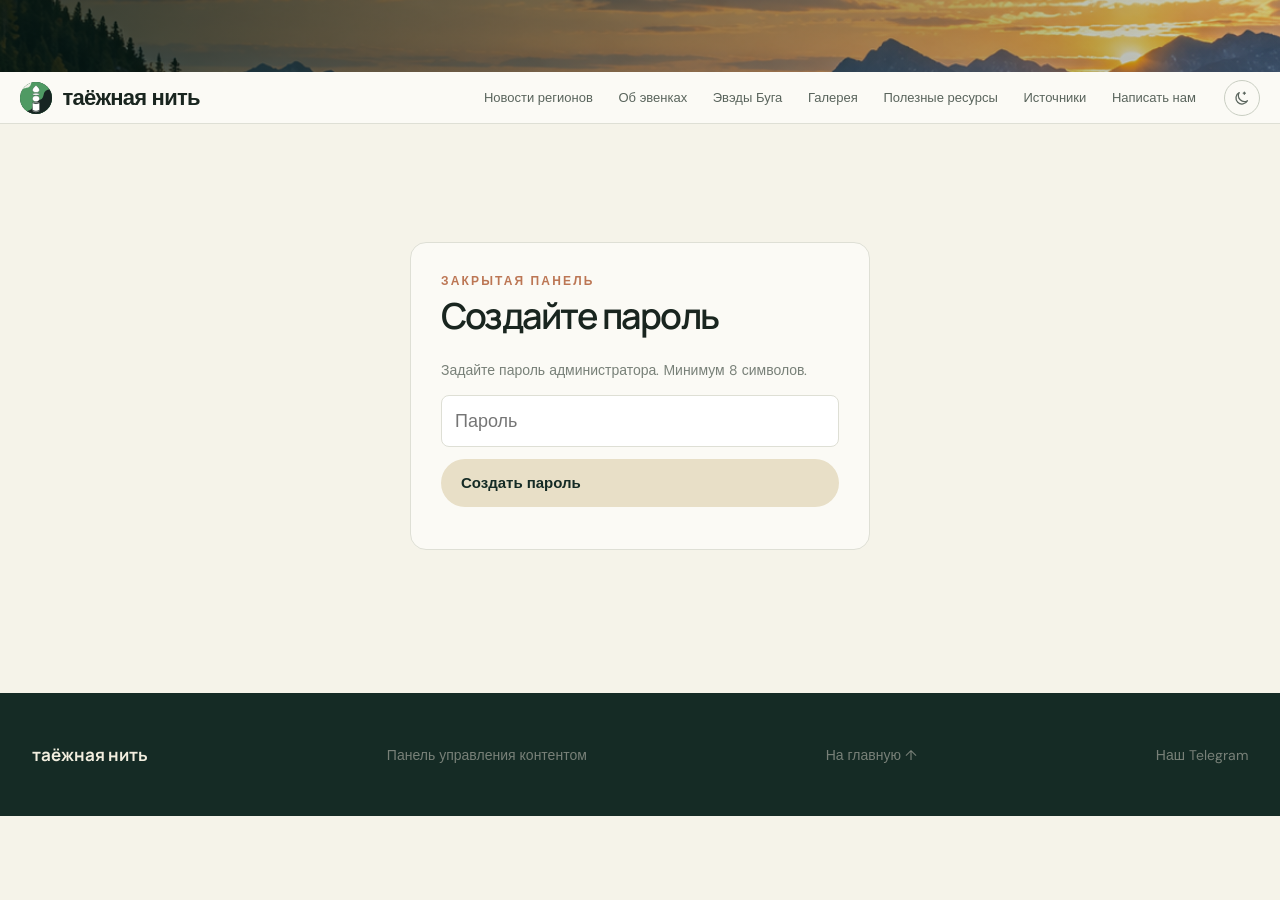
==== admin.html @ 4f638684 "Double polar-night divider thickness" ====
<!doctype html><html lang="ru"><head><meta charset="utf-8"><meta name="viewport" content="width=device-width,initial-scale=1"><meta name="theme-color" content="#152b25"><title>Панель редактора — Таёжная нить</title><style>
@import url('https://fonts.googleapis.com/css2?family=DM+Sans:wght@400;500;600;700&family=Manrope:wght@400;500;600;700;800&display=swap');
:root{--pine:#152b25;--pine2:#203c32;--moss:#73846a;--cream:#f5f3e9;--paper:#fbfaf5;--ink:#19251f;--muted:#788078;--line:#dedfd5;--clay:#bc7654;--gold:#d8b276}*{box-sizing:border-box}html{scroll-behavior:smooth}body{margin:0;background:var(--cream);color:var(--ink);font-family:'DM Sans',sans-serif}a{color:inherit;text-decoration:none}button,input,select{font:inherit}button{cursor:pointer}.wrap{max-width:1240px;margin:auto;padding:0 32px}.topline{background:var(--pine);color:#d9e0d4;font-size:11px;letter-spacing:.12em;text-transform:uppercase}.topline .wrap{height:36px;display:flex;align-items:center;justify-content:space-between}.status{display:flex;gap:9px;align-items:center}.dot{width:7px;height:7px;background:#b5cb8c;border-radius:50%;box-shadow:0 0 0 4px #b5cb8c24}.nav{height:78px;border-bottom:1px solid var(--line);background:var(--paper)}.nav .wrap{height:100%;display:flex;align-items:center;justify-content:space-between}.brand{display:flex;align-items:center;gap:12px;font-family:Manrope,sans-serif;font-weight:800;letter-spacing:-.04em;font-size:23px}.brand-mark{width:36px;height:36px;border-radius:50%;display:grid;place-items:center;background:var(--pine);color:#e2d9bf}.brand-mark svg{width:22px}.navlinks{display:flex;gap:30px;color:#59645c;font-size:13px}.navlinks a:hover{color:var(--clay)}.nav-cta{border:1px solid #bdc3b6;border-radius:30px;padding:10px 16px;font-size:12px}.hero{background:var(--pine);color:#f4f0df;overflow:hidden;position:relative;min-height:470px}.hero .wrap{display:grid;grid-template-columns:1.15fr .85fr;min-height:470px;align-items:center;position:relative;z-index:1}.eyebrow{color:#c5b28d;font-size:11px;letter-spacing:.2em;text-transform:uppercase;font-weight:700}.hero h1{font:500 clamp(48px,7vw,84px)/.98 Manrope,sans-serif;letter-spacing:-.065em;margin:23px 0 20px;max-width:660px}.hero h1 em{color:#c6b895;font-style:normal}.hero p{color:#c1c9bb;max-width:490px;line-height:1.7;font-size:15px}.hero-actions{display:flex;gap:12px;margin-top:30px}.btn{border:0;border-radius:30px;padding:14px 20px;font-weight:600;font-size:13px;display:inline-flex;align-items:center;gap:10px}.btn-light{background:#e8dfc7;color:var(--pine)}.btn-ghost{border:1px solid #617066;color:#e6ebdf;background:transparent}.hero-art{height:390px;position:relative}.sun{width:170px;height:170px;position:absolute;top:36px;right:88px;background:linear-gradient(145deg,#d9bf86,#927d58);border-radius:50%;opacity:.8}.ridge{position:absolute;bottom:0;left:-40px;width:130%;height:230px;background:#294338;clip-path:polygon(0 66%,13% 34%,28% 60%,47% 15%,62% 54%,78% 20%,100% 62%,100% 100%,0 100%)}.ridge.back{bottom:8px;background:#20382e;clip-path:polygon(0 48%,16% 66%,35% 17%,51% 52%,72% 8%,100% 65%,100% 100%,0 100%);opacity:.75}.forest{position:absolute;bottom:0;right:0;width:115%;height:180px;display:flex;align-items:end;justify-content:space-around;opacity:.9}.tree{width:0;height:0;border-left:17px solid transparent;border-right:17px solid transparent;border-bottom:80px solid #132720;position:relative;margin:0 7px}.tree:before{content:'';position:absolute;left:-13px;top:25px;border-left:13px solid transparent;border-right:13px solid transparent;border-bottom:60px solid #132720}.tree:after{content:'';position:absolute;left:-9px;top:51px;border-left:9px solid transparent;border-right:9px solid transparent;border-bottom:44px solid #132720}.tree:nth-child(2n){transform:scale(1.25);border-bottom-color:#182d25}.tree:nth-child(2n):before,.tree:nth-child(2n):after{border-bottom-color:#182d25}.hero-caption{position:absolute;bottom:28px;right:5px;color:#a9b4a7;font-size:10px;letter-spacing:.13em;text-transform:uppercase}.stats{background:#e9e7dc;border-bottom:1px solid var(--line)}.stats .wrap{display:flex;align-items:center;gap:0;min-height:85px}.stat{padding:0 28px;border-right:1px solid #d3d4c8}.stat:first-child{padding-left:0}.stat:last-child{border:0}.stat strong{font:700 20px Manrope,sans-serif;color:var(--pine);display:block}.stat span{font-size:10px;letter-spacing:.08em;text-transform:uppercase;color:#7c8378}.section{padding:76px 0}.section-head{display:flex;justify-content:space-between;align-items:end;margin-bottom:30px}.section-kicker{font-size:10px;letter-spacing:.18em;text-transform:uppercase;color:var(--clay);font-weight:700}.section h2{font:600 clamp(29px,4vw,44px)/1.1 Manrope,sans-serif;letter-spacing:-.05em;margin:9px 0 0}.section-intro{color:var(--muted);font-size:13px;max-width:365px;line-height:1.6}.news-area{background:var(--paper)}.filters{display:flex;gap:8px;flex-wrap:wrap;margin-bottom:17px}.chip{border:1px solid var(--line);background:transparent;border-radius:30px;padding:9px 14px;font-size:11px;color:#626b61}.chip.active,.chip:hover{background:var(--pine);border-color:var(--pine);color:#f5f3e9}.search-row{display:flex;gap:12px;margin-bottom:28px}.searchbox{position:relative;flex:1}.searchbox input{width:100%;border:1px solid var(--line);border-radius:10px;padding:14px 16px 14px 42px;background:#fffefa;outline:none;font-size:13px}.searchbox input:focus{border-color:#829178}.search-icon{position:absolute;left:15px;top:14px;color:#7e897c}.sort{border:1px solid var(--line);border-radius:10px;padding:0 14px;background:#fffefa;color:#5b645c;font-size:12px}.news-grid{display:grid;grid-template-columns:repeat(4,minmax(0,1fr));gap:16px}.news-card{background:#fffefa;border:1px solid #e5e4da;border-radius:14px;padding:22px;min-height:224px;display:flex;flex-direction:column;transition:transform .2s,box-shadow .2s}.news-card:hover{transform:translateY(-3px);box-shadow:0 10px 25px #1833290b}.card-meta{display:flex;align-items:center;justify-content:space-between;font-size:10px;color:#8a8e84;text-transform:uppercase;letter-spacing:.08em}.region-tag{color:#63765d;background:#edf0e7;padding:6px 9px;border-radius:20px}.news-card h3{font:600 18px/1.3 Manrope,sans-serif;letter-spacing:-.025em;margin:20px 0 10px}.news-card p{font-size:12px;color:#697168;line-height:1.55;margin:0 0 20px}.card-foot{margin-top:auto;display:flex;justify-content:space-between;align-items:center;font-size:11px;color:#858c82}.card-foot a{color:#49654e;font-weight:700}.demo-note{display:inline-flex;gap:8px;align-items:center;color:#7b806f;font-size:11px;margin-top:18px}.demo-note span{width:17px;height:17px;border:1px solid #aaa98e;border-radius:50%;display:grid;place-items:center;font-size:10px}.no-results{grid-column:1/-1;padding:48px 20px;text-align:center;color:#7d857a;border:1px dashed var(--line);border-radius:14px}.regions{padding:76px 0;background:#e9e7dc}.region-layout{display:grid;grid-template-columns:.8fr 1.2fr;gap:50px;align-items:center}.region-map{height:290px;background:#d7d9cc;border-radius:16px;position:relative;overflow:hidden;display:grid;place-items:center}.map-lines{position:absolute;inset:0;opacity:.5;background:linear-gradient(30deg,transparent 48%,#b4b9a8 49%,transparent 50%),linear-gradient(150deg,transparent 48%,#b4b9a8 49%,transparent 50%);background-size:75px 75px}.map-shape{width:75%;height:65%;background:#65795e;clip-path:polygon(7% 23%,24% 14%,32% 23%,43% 6%,55% 18%,69% 11%,78% 24%,96% 31%,82% 43%,88% 56%,72% 59%,67% 77%,55% 72%,47% 91%,35% 79%,21% 83%,19% 67%,7% 60%,14% 43%,2% 37%);position:relative;filter:drop-shadow(0 7px 8px #152b2522)}.pin{position:absolute;width:9px;height:9px;background:#e6c785;border:2px solid var(--pine);border-radius:50%;box-shadow:0 0 0 5px #e6c78533}.pin:nth-child(1){top:32%;left:29%}.pin:nth-child(2){top:46%;left:43%}.pin:nth-child(3){top:36%;left:57%}.pin:nth-child(4){top:55%;left:67%}.pin:nth-child(5){top:63%;left:53%}.map-label{position:absolute;bottom:16px;left:18px;font-size:9px;letter-spacing:.14em;color:#778070;text-transform:uppercase}.region-list{display:grid;grid-template-columns:1fr 1fr;gap:9px}.region-item{padding:13px 14px;border:1px solid #d6d7cb;border-radius:9px;font-size:12px;color:#425044;display:flex;align-items:center;gap:10px;background:#efeee6}.region-item b{font-size:9px;color:#9a7658;letter-spacing:.08em}.region-note{font-size:11px;line-height:1.6;color:#7d8379;margin-top:16px}.about{background:var(--paper)}.about-grid{display:grid;grid-template-columns:repeat(3,1fr);gap:16px}.about-card{padding:25px;background:#f3f2e9;border-radius:14px;min-height:245px}.about-icon{width:38px;height:38px;background:#e4e5d7;border-radius:50%;display:grid;place-items:center;font-size:17px}.about-card h3{font:600 19px Manrope,sans-serif;letter-spacing:-.03em;margin:19px 0 10px}.about-card p{font-size:12px;line-height:1.7;color:#70786e;margin:0}.about-card a{display:inline-block;margin-top:18px;color:#536b4f;font-size:11px;font-weight:700}.quote-band{background:#d9dfd1;padding:50px 0}.quote-band .wrap{display:grid;grid-template-columns:40px 1fr auto;gap:22px;align-items:center}.quote-mark{font:60px Georgia;color:#839176;line-height:.8}.quote-band blockquote{margin:0;font:500 21px/1.45 Manrope,sans-serif;letter-spacing:-.025em;max-width:760px}.quote-band cite{font-style:normal;font-size:10px;color:#707a6d;letter-spacing:.1em;text-transform:uppercase}.sources{padding:52px 0}.sources h2{font:600 20px Manrope}.source-links{display:flex;gap:10px;flex-wrap:wrap;margin-top:18px}.source-links a{font-size:11px;color:#586951;border-bottom:1px solid #aeb7a5;padding-bottom:3px}.footer{background:var(--pine);color:#e8e6d8;padding:28px 0}.footer .wrap{display:flex;justify-content:space-between;align-items:center;font-size:11px;color:#bac4b7}.footer strong{font:700 15px Manrope;color:#f2eedf}.menu{display:none}
@media(max-width:800px){.wrap{padding:0 20px}.navlinks{display:none}.nav-cta{display:none}.menu{display:block;border:0;background:none;font-size:22px;color:var(--pine)}.hero .wrap{grid-template-columns:1fr;min-height:570px;align-items:start;padding-top:64px}.hero-art{position:absolute;right:-70px;bottom:0;width:64%;height:280px;opacity:.8}.hero h1{font-size:61px}.hero p{max-width:420px}.hero-caption{display:none}.stats .wrap{overflow:auto}.stat{min-width:max-content;padding:0 18px}.section{padding:58px 0}.news-grid{grid-template-columns:repeat(2,1fr)}.region-layout{grid-template-columns:1fr;gap:26px}.region-map{height:230px}.quote-band .wrap{grid-template-columns:25px 1fr}.quote-band cite{grid-column:2}.about-grid{grid-template-columns:1fr 1fr}}
@media(max-width:520px){.topline .wrap{font-size:9px}.topline .wrap span:last-child{display:none}.hero .wrap{min-height:560px;padding-top:52px}.hero h1{font-size:54px}.hero p{font-size:13px;max-width:320px}.hero-art{width:90%;right:-95px;height:235px}.btn{padding:12px 15px;font-size:11px}.stats .wrap{min-height:75px}.stat strong{font-size:17px}.stat span{font-size:8px}.section-head{display:block}.section-intro{margin-top:12px}.search-row{flex-direction:column}.sort{height:42px}.news-grid{grid-template-columns:1fr}.news-card{min-height:195px}.region-list{grid-template-columns:1fr}.region-map{height:200px}.about-grid{grid-template-columns:1fr}.about-card{min-height:unset}.quote-band blockquote{font-size:17px}.footer .wrap{align-items:flex-start;gap:12px;flex-direction:column}}
.search-row{justify-content:flex-end}</style>
<style>.nav{position:sticky;top:0;z-index:20;box-shadow:0 4px 18px #152b2508}.hero:before{content:"";position:absolute;inset:0;background:linear-gradient(90deg,rgba(15,34,27,.92),rgba(18,39,31,.78) 52%,rgba(18,39,31,.48)),url("https://images.unsplash.com/photo-1705574429259-dc47c7504314?auto=format&fit=crop&w=2200&q=85") center 46%/cover no-repeat;opacity:.9;z-index:0}.source-form{display:grid;grid-template-columns:1fr 1.5fr auto;gap:10px;margin:20px 0 14px}.source-form input{border:1px solid var(--line);border-radius:9px;padding:13px 14px;background:#fffefa;font-size:12px;min-width:0}.source-list{display:grid;gap:8px}.source-row{display:flex;align-items:center;justify-content:space-between;padding:12px 14px;border:1px solid var(--line);border-radius:9px;background:#fffefa;font-size:12px}.source-row small{display:block;color:#8a9187;margin-top:4px}.remove-source{border:1px solid #dfcfc3;color:#98674c;background:transparent;border-radius:20px;padding:7px 10px;font-size:11px}@media(max-width:800px){.source-form{grid-template-columns:1fr 1fr}.source-form button{grid-column:1/-1;justify-content:center}}</style>
<style>@media(max-width:800px){.nav .wrap{gap:8px}.navlinks{display:flex;gap:10px;font-size:10px;white-space:nowrap}.nav-cta{display:inline-block;padding:8px;font-size:10px;white-space:nowrap}.menu{display:none}}@media(max-width:520px){.brand{font-size:15px;gap:7px}.brand-mark{width:30px;height:30px}.navlinks{font-size:9px;gap:6px}.nav-cta{font-size:9px;padding:7px}}.regions[id="regions"],.gallery[id="gallery"]{scroll-margin-top:125px}.auth-overlay{position:fixed;inset:0;z-index:60;background:#101b17b8;display:grid;place-items:center;padding:20px}.auth-overlay[hidden]{display:none}.auth-box{position:relative;background:#fbfaf5;border-radius:16px;padding:30px;max-width:400px;width:100%;display:grid;gap:14px}.auth-box h2{margin:0;font:600 28px Manrope,sans-serif}.auth-box p{font-size:13px;color:#697168}.auth-box input{padding:13px;border:1px solid var(--line);border-radius:8px}.auth-close{position:absolute;right:14px;top:10px;border:0;background:none;font-size:25px;color:#697168}#authError{font-size:12px;color:#9a543d}.quote-edit{display:grid;gap:8px;border:1px solid var(--line);padding:13px;border-radius:10px;background:#fffefa;margin-top:9px}.quote-edit textarea,.quote-edit input{padding:10px;border:1px solid var(--line);border-radius:7px;font:inherit;font-size:12px}.regions[id="regions"]{scroll-margin-top:90px}</style>
<style>.wrap{width:100%;max-width:none;padding-left:clamp(14px,1.6vw,28px);padding-right:clamp(14px,1.6vw,28px)}.filters{display:grid;grid-template-columns:repeat(6,minmax(0,1fr));gap:10px}.filters .chip{min-width:0;min-height:52px;border-radius:12px;padding:9px 12px;text-align:center;line-height:1.25;white-space:normal;overflow-wrap:anywhere;display:flex;justify-content:center;align-items:center;transition:background .18s,color .18s,border-color .18s}.filters .chip:hover,.filters .chip:focus-visible{background:#203c32;border-color:#203c32;color:#f5f3e9}.filters .chip.active{background:#152b25;border-color:#152b25;color:#f5f3e9}.filters .chip.active:hover{background:#203c32;border-color:#203c32}@media(max-width:1000px){.filters{grid-template-columns:repeat(3,minmax(0,1fr))}}@media(max-width:600px){.wrap{padding-left:14px;padding-right:14px}.filters{grid-template-columns:repeat(2,minmax(0,1fr));gap:8px}.filters .chip{min-height:48px;padding:8px 9px;font-size:11px}.navlinks{gap:5px}.navlinks a{font-size:9px}.navlinks a:first-child{font-size:0}.navlinks a:first-child:after{content:"Новости";font-size:9px}}@media(max-width:360px){.brand{font-size:13px}.brand-mark{width:27px;height:27px}.navlinks{gap:4px}}.topline{position:sticky;top:0;z-index:22}.nav{position:sticky;top:36px;z-index:21}.brand{font-size:23px}.gallery{background:#e9e7dc}.gallery-empty{margin-top:26px;min-height:190px;padding:30px;border-radius:14px;border:1px dashed #bfc5b8;background:#f3f2e9;display:flex;flex-direction:column;align-items:center;justify-content:center;text-align:center;color:#687365}.gallery-symbol{font-size:26px;color:#829177}.gallery-empty p{max-width:540px;line-height:1.65}.gallery-empty small{font-size:11px;color:#8a9086}</style>
<style>(max-width:600px){.brand{font-size:15px}.brand-mark{width:30px;height:30px}}@media(max-width:360px){.brand{font-size:13px}.brand-mark{width:27px;height:27px}}</style>
<style>.hero .wrap{grid-template-columns:minmax(0,1fr)}.hero h1{max-width:none;width:100%;font-size:min(clamp(72px,10.5vw,126px),calc((100vw - 32px)/10));letter-spacing:-.065em}.hero p{max-width:none;width:100%;white-space:nowrap}.filters .chip:hover,.filters .chip:focus-visible,.filters .chip.active:hover{color:#e1c98e}@media(max-width:800px){.hero h1{font-size:clamp(44px,8vw,64px)}.hero p{white-space:normal}}@media(max-width:600px){.hero h1{font-size:clamp(29px,8vw,42px);letter-spacing:-.055em}.hero p{font-size:13px;max-width:100%}}</style>
<style>button,.btn,.chip,.nav-cta,.region-item,.remove-source{transition:background-color .18s ease,color .18s ease,border-color .18s ease,transform .18s ease}button:hover,.btn:hover,.chip:hover,.nav-cta:hover,.region-item:hover,.remove-source:hover{background-color:#203c32;border-color:#203c32;color:#f5f3e9}button:focus-visible,.btn:focus-visible,.chip:focus-visible,.nav-cta:focus-visible,.region-item:focus-visible,.remove-source:focus-visible{outline:2px solid #d8b276;outline-offset:3px}.btn-light:hover{background-color:#c5d0b2;color:#152b25}.btn-ghost:hover{background-color:#29483b;border-color:#a1b29d;color:#fff}.chip.active:hover{background-color:#203c32;color:#e1c98e}.news-card .card-foot a,.about-card a,.source-links a{transition:color .18s ease}.news-card .card-foot a:hover,.about-card a:hover,.source-links a:hover{color:#bc7654}</style>
<style>.stats .wrap{display:grid;grid-template-columns:repeat(6,minmax(0,1fr));align-items:stretch;gap:0}.stats .stat{min-width:0}.stats .stat:nth-child(5){border-right:0}.stat-context{grid-column:1/-1;margin:12px 0 0;color:#788078;font-size:10px;line-height:1.5}.region-list{grid-template-columns:repeat(3,minmax(0,1fr))}@media(max-width:900px){.stats .wrap{grid-template-columns:repeat(2,minmax(0,1fr))}.stats .stat{padding:12px 14px;border-bottom:1px solid #d3d4c8}.stats .stat:last-of-type{border-right:0}.region-list{grid-template-columns:repeat(2,minmax(0,1fr))}}@media(max-width:520px){.stats .wrap{grid-template-columns:repeat(2,minmax(0,1fr));overflow:visible}.stat strong{font-size:15px}.stat span{font-size:8px}}</style>
<style>.stats .stat:nth-child(5){border-right:0}.stat-context a{color:#536b4f;text-decoration:underline;text-underline-offset:2px}</style>
<style>.stats .stat{display:flex;flex-direction:column;justify-content:center;min-height:85px}</style>
<style>.source-form{grid-template-columns:1fr 1.4fr 1.8fr auto}</style>
<style>.filters .chip{aspect-ratio:1/1;min-height:0;position:relative;isolation:isolate;overflow:hidden;display:flex;align-items:flex-end;justify-content:flex-start;padding:clamp(12px,1.2vw,20px);border-radius:16px;font-size:clamp(12px,1.05vw,17px);font-weight:600;text-align:left}.filters .chip::before{content:attr(data-symbol);position:absolute;z-index:-1;right:.02em;bottom:-.19em;font:400 clamp(78px,8vw,150px)/1 Georgia,serif;color:#73846a;opacity:.18;pointer-events:none;filter:grayscale(1);transition:opacity .2s,color .2s}.filters .chip>span{position:relative;z-index:1;max-width:100%;line-height:1.3}.filters .chip:hover::before,.filters .chip:focus-visible::before{opacity:.32;color:#d8b276}.filters .chip.active::before{color:#e8eddf;opacity:.2}.filters .chip.active:hover::before{opacity:.3}(max-width:1000px){.filters .chip{aspect-ratio:1/1}}(max-width:600px){.filters .chip{padding:11px;border-radius:13px;font-size:12px}}(max-width:360px){.filters .chip{padding:9px;font-size:10px}}</style>
<style>.news-area{background:#e8e9df}.news-card{background:#fbfaf5;border-color:#d4d9cb;box-shadow:0 5px 18px #152b250a}.news-card:hover{background:#f1f3e9;border-color:#b9c5af}.archive-link-row{display:flex;justify-content:center;margin-top:28px}.archive-link{display:inline-flex;align-items:center;gap:12px;padding:14px 22px;border-radius:30px;background:#152b25;color:#f5f3e9;font-weight:700;font-size:13px;transition:background .2s,color .2s}.archive-link:hover{background:#345543;color:#e8d8a8}(max-width:520px){.archive-link-row{margin-top:22px}}</style>
<style>.topline{background-color:#0b211b;background-image:linear-gradient(110deg,rgba(5,22,17,.97) 0%,rgba(8,27,21,.91) 38%,rgba(13,34,27,.78) 72%,rgba(15,38,30,.72) 100%),url("https://images.unsplash.com/photo-1705574429259-dc47c7504314?auto=format&fit=crop&w=2200&q=85");background-position:center 36%;background-size:cover}</style>
<style>.topline{position:sticky;top:0;z-index:40}.nav{position:sticky;top:36px;z-index:39}</style><style>.topline{position:sticky;top:0;z-index:40}.nav{position:sticky;top:36px;z-index:39}.navlinks{display:flex!important;gap:clamp(10px,2vw,30px);flex-wrap:wrap}.menu{display:none}.admin-main{padding:55px 0 80px}.admin-main h1{font:600 clamp(36px,6vw,58px)/1.05 Manrope,sans-serif;letter-spacing:-.05em;margin:8px 0 24px}.admin-card{background:#fbfaf5;border:1px solid #dedfd5;border-radius:14px;padding:24px;margin:20px 0}.admin-card h2{font:600 24px Manrope,sans-serif;margin:0 0 16px}.admin-grid{display:grid;grid-template-columns:repeat(2,minmax(0,1fr));gap:12px}.admin-card input,.admin-card textarea,.admin-card select{width:100%;padding:12px;border:1px solid #dedfd5;border-radius:8px;background:#fffefa;color:#19251f}.admin-card textarea{min-height:90px;resize:vertical}.admin-form{display:grid;gap:12px}.admin-form .btn{width:max-content}.admin-items{display:grid;gap:8px;margin-top:14px}.admin-item{display:flex;justify-content:space-between;gap:14px;align-items:center;padding:12px;border:1px solid #dedfd5;border-radius:8px;background:#fffefa;font-size:13px}.admin-item small{display:block;color:#788078;margin-top:3px}.admin-item button{border:1px solid #dfcfc3;color:#98674c;background:transparent;border-radius:7px;padding:7px 10px}.auth-panel{max-width:460px;margin:7vh auto;padding:30px;background:#fbfaf5;border:1px solid #dedfd5;border-radius:16px}.auth-panel h1{font-size:34px}.auth-panel form{display:grid;gap:12px}.auth-panel input{padding:13px;border:1px solid #dedfd5;border-radius:8px}.muted{font-size:12px;color:#788078;line-height:1.6}.notice{padding:12px;background:#e9e7dc;border-radius:9px;font-size:12px;color:#59645c}.gallery-admin-grid{display:grid;grid-template-columns:repeat(3,minmax(0,1fr));gap:10px;margin-top:12px}.gallery-admin-item{display:grid;gap:6px;padding:12px;border:1px solid #dedfd5;border-radius:8px;overflow-wrap:anywhere;font-size:12px}.gallery-admin-item button{justify-self:start}.footer .wrap{display:flex;justify-content:space-between;gap:20px;padding:22px 32px;color:#788078;font-size:12px}@media(max-width:700px){.nav{top:36px;height:auto}.nav .wrap{height:auto;min-height:68px;align-items:flex-start;flex-direction:column;padding-top:12px;padding-bottom:12px}.navlinks{width:100%;gap:8px 18px;font-size:12px}.admin-main{padding:34px 0}.admin-grid{grid-template-columns:1fr}.admin-card{padding:17px}.gallery-admin-grid{grid-template-columns:1fr 1fr}.footer .wrap{padding-inline:20px;flex-direction:column}}
</style><style>.editor-tools{display:flex;gap:8px;flex-wrap:wrap}.editor-tools button{border:1px solid #d4d9cb;background:#fffefa;color:#405546;border-radius:7px;padding:8px 11px;font-size:12px}.editor-tools button:hover{background:#203c32;color:#fff}.article-editor{min-height:300px;padding:18px;border:1px solid #dedfd5;border-radius:9px;background:#fffefa;line-height:1.7;overflow:auto}.article-editor:focus{outline:2px solid #b5cb8c}.article-editor img,.article-editor video{max-width:100%;height:auto;border-radius:8px}.article-editor audio{max-width:100%}.article-editor figure{padding:12px;background:#e9e7dc;border-radius:8px}.article-editor [data-media-id]{display:block;margin:14px 0}</style><style>.brand-mark{overflow:hidden}.brand-mark img{display:block;width:100%;height:100%;object-fit:cover}</style><style>.locality-edit-row{padding:16px;border:1px solid var(--line);border-radius:12px;background:#fffefa;margin:12px 0}.locality-edit-row .admin-grid{margin-bottom:8px}.locality-edit-row input,.locality-edit-row textarea,.admin-form input,.admin-form select,.admin-form textarea{min-width:0}.locality-remove{border:1px solid #d6c8bb;background:#faf2ec;color:#86543f;border-radius:8px;padding:8px 12px}.locality-fields{display:grid;grid-template-columns:repeat(2,minmax(0,1fr));gap:8px}.locality-fields input{width:100%;padding:10px;border:1px solid var(--line);border-radius:8px;background:white}@media(max-width:650px){.locality-fields{grid-template-columns:1fr}}</style><link rel="stylesheet" href="site-header.css?v=20261004-unified"><script>try{document.documentElement.dataset.season=localStorage.getItem("taiga-season-theme")||"day"}catch(e){document.documentElement.dataset.season="day"}</script><link rel="stylesheet" href="season-theme.css?v=20261023-divider-night-2x"></head><body><div class="topline"><div class="wrap"><div class="status"><i class="dot"></i><span>Хроника народа</span></div></div></div>
<header class="nav"><div class="wrap"><a class="brand" href="index.html"><span class="brand-mark"><img src="taezhnye-golosa-sevek-mo.svg?v=20261001-logo-1" alt=""></span>таёжная нить</a><nav class="navlinks"><a href="index.html#news">Новости регионов</a><a href="history.html">Об эвенках</a><a href="map.html">Эвэды Буга</a><a href="gallery.html">Галерея</a><a href="index.html#resources">Полезные ресурсы</a><a href="sources.html">Источники</a><a href="contact.html">Написать нам</a><button class="season-toggle" type="button" aria-label="Включить полярную ночь" title="Полярная ночь" aria-pressed="false"><svg viewBox="0 0 24 24" aria-hidden="true"><path d="M20.4 15.2A8.5 8.5 0 0 1 8.8 3.6 8.6 8.6 0 1 0 20.4 15.2Z"/><path d="M16 3v3m-1.5-1.5h3"/></svg></button></nav><button class="menu" aria-label="Меню">☰</button></div></header><main class="admin-main"><div class="wrap"><div id="loginPanel" class="auth-panel"><div class="section-kicker">Закрытая панель</div><h1 id="loginTitle">Вход редактора</h1><p class="muted" id="loginHelp">Введите пароль администратора.</p><form id="loginForm"><input id="password" type="password" required autocomplete="current-password" placeholder="Пароль"><button class="btn btn-light" id="loginSubmit" type="submit">Войти</button></form><p id="loginError" role="status" class="muted"></p></div><div id="editorPanel" hidden><div class="section-kicker">Управление содержимым</div><h1>Панель редактора</h1><div class="notice">Это локальная версия: пароль и материалы хранятся в браузере на этом устройстве. Перед публикацией потребуется серверная авторизация и общее хранилище файлов.</div><section class="admin-card"><h2>Добавить новость вручную</h2><form id="newsForm" class="admin-form"><div class="admin-grid"><input type="date" id="newsDate" required><select id="newsRegion" required><option>Якутия</option><option>Красноярский край</option><option>Республика Бурятия</option><option>Забайкальский край</option><option>Иркутская область</option><option>Амурская область</option><option>Хабаровский край</option><option>Сахалинская область</option><option>Приморский край</option><option>Томская область</option><option>Тюменская область</option><option>Еврейская автономная область</option><option>Зарубежные источники</option></select></div><input id="newsTitle" required placeholder="Заголовок новости"><textarea id="newsDesc" required placeholder="Краткое описание"></textarea><div class="admin-grid"><input id="newsSource" required placeholder="Источник публикации"><input id="newsLink" type="url" placeholder="Ссылка на оригинал (необязательно)"></div><button class="btn btn-light" type="submit">Опубликовать в ленте +</button></form><div id="newsItems" class="admin-items"></div></section><section class="admin-card"><h2>Материалы галереи</h2><p class="muted">Изображения, видео, аудио, PDF и текстовые документы. Поддерживаются распространённые форматы; файлы загружаются в хранилище браузера.</p><input id="mediaFiles" type="file" multiple accept="image/*,video/*,audio/*,.pdf,.txt,.md,.rtf,.doc,.docx,.odt,.csv,.odf,.odp,.xls,.xlsx,.ppt,.pptx"><div id="mediaItems" class="gallery-admin-grid"></div></section><section class="admin-card"><h2>Страницы «История», «Культура», «Язык»</h2><p class="muted">Выберите страницу, отредактируйте текст и вставьте в него изображение, видео, аудио или документ.</p><div class="admin-form"><select id="articleSelect"><option value="history">История</option><option value="culture">Культура</option><option value="language">Язык</option></select><div class="editor-tools"><button type="button" data-command="bold">Жирный</button><button type="button" data-command="italic">Курсив</button><button type="button" data-command="insertUnorderedList">Список</button><button type="button" data-command="formatBlock" data-value="h2">Подзаголовок</button><button type="button" id="insertMedia">Вставить медиафайл +</button><input id="articleMediaFile" type="file" accept="image/*,video/*,audio/*,.pdf,.txt,.md,.rtf,.doc,.docx,.odt,.csv,.odf,.odp,.xls,.xlsx,.ppt,.pptx" hidden></div><div id="articleEditor" class="article-editor" contenteditable="true" role="textbox" aria-multiline="true"></div><button id="saveArticle" class="btn btn-light" type="button">Сохранить страницу</button><p id="articleSaved" class="muted" aria-live="polite"></p></div></section><section class="admin-card"><h2>Источники новостей</h2><form id="sourceForm" class="admin-form"><div class="admin-grid"><select id="sourceRegion"><option value="Все регионы">Общероссийский источник</option><option>Республика Саха (Якутия)</option><option>Красноярский край</option><option>Республика Бурятия</option><option>Забайкальский край</option><option>Иркутская область</option><option>Амурская область</option><option>Хабаровский край</option><option>Сахалинская область</option><option>Приморский край</option><option>Томская область</option><option>Тюменская область</option><option>Еврейская автономная область</option><option>Зарубежные источники</option></select><input id="sourceName" required placeholder="Название источника"></div><div class="admin-grid"><input id="sourceUrl" type="url" required placeholder="https:// или адрес RSS"><button class="btn btn-light" type="submit">Добавить адрес +</button></div></form><div id="sourceItems" class="admin-items"></div></section><section class="admin-card"><h2>Населённые пункты на карте</h2><p class="muted">Добавляйте населённый пункт или территорию, координаты, сведения о населении, языках и источник. Демографические данные примеров пока требуют проверки.</p><form id="localityForm" class="admin-form"><div class="admin-grid"><select id="localityKind"><option value="settlement">Населённый пункт</option><option value="territory">Территория / район</option></select><select id="localityRegion"><option>Республика Саха (Якутия)</option><option>Красноярский край</option><option>Республика Бурятия</option><option>Забайкальский край</option><option>Иркутская область</option><option>Амурская область</option><option>Хабаровский край</option><option>Сахалинская область</option><option>Приморский край</option><option>Томская область</option><option>Тюменская область</option><option>Общие новости</option><option>Новости на эвенкийском</option></select></div><div class="admin-grid"><input id="localityName" required placeholder="Название населённого пункта"><input id="localityCoords" required placeholder="Координаты: широта, долгота"></div><div class="admin-grid"><input id="localityResidents" placeholder="Население (например, более 1 000)"><input id="localityEvenki" placeholder="Эвенков (например, около 800)"></div><input id="localityLanguages" placeholder="Языки через запятую"><div class="admin-grid"><input id="localitySource" type="url" placeholder="Ссылка на источник сведений"><input id="localityNote" placeholder="Примечание, дата данных"></div><button class="btn btn-light" type="submit">Добавить на карту +</button></form><div id="localityItems" class="admin-items"></div><button id="saveLocalities" class="btn btn-light" type="button">Сохранить изменения</button><p id="localitySaved" class="muted" aria-live="polite"></p></section><section class="admin-card"><h2>Цитаты на главной</h2><p class="muted">При каждом открытии сайта показывается новая цитата. Сохранённый здесь список действует в этом браузере; общий набор для посетителей задаётся в файле quote-data.js и публикуется вместе с сайтом.</p><div id="quoteItems" class="admin-items"></div><button id="addQuote" class="btn btn-light" type="button">Добавить цитату +</button><button id="saveQuotes" class="btn btn-light" type="button">Сохранить цитаты</button></section></div></div></main><footer class="footer"><div class="wrap"><strong>таёжная нить</strong><span>Панель управления контентом</span><a href="index.html">На главную ↑</a><a href="https://t.me/taiga_thread" target="_blank" rel="noopener noreferrer">Наш Telegram</a></div></footer><script src="article-content.js"></script><script src="quote-data.js?v=20261001-4"></script><script>
const PASS='taezhnaya-nit-admin-pass',NEWS='taezhnaya-nit-manual-news-v1',SOURCES='taezhnaya-nit-sources-v1',QUOTES='taezhnaya-nit-quotes-v3',LOCALITIES='taezhnaya-nit-map-localities-v1';const login=document.getElementById('loginPanel'),editor=document.getElementById('editorPanel'),pw=localStorage.getItem(PASS);if(!pw){document.getElementById('loginTitle').textContent='Создайте пароль';document.getElementById('loginHelp').textContent='Задайте пароль администратора. Минимум 8 символов.';document.getElementById('loginSubmit').textContent='Создать пароль'}document.getElementById('loginForm').onsubmit=e=>{e.preventDefault();const value=document.getElementById('password').value,saved=localStorage.getItem(PASS);if(!saved){if(value.length<8){document.getElementById('loginError').textContent='Пароль должен содержать не менее 8 символов.';return}localStorage.setItem(PASS,value)}else if(value!==saved){document.getElementById('loginError').textContent='Пароль не подошёл.';return}login.hidden=true;editor.hidden=false;initSources();drawNews();drawMedia();drawQuotes();initLocalities()};function read(key,fallback=[]){try{return JSON.parse(localStorage.getItem(key)||JSON.stringify(fallback))}catch(e){return fallback}}function esc(v){return String(v??'').replace(/[&<>\"']/g,c=>({'&':'&amp;','<':'&lt;','>':'&gt;','\"':'&quot;',"'":'&#39;'}[c]))}
function drawNews(){const root=document.getElementById('newsItems');root.textContent='';const rows=read(NEWS);if(!rows.length){root.textContent='Пока нет добавленных новостей.';return}rows.slice().reverse().forEach((item,index)=>{const row=document.createElement('div');row.className='admin-item';const info=document.createElement('div');info.innerHTML='<strong>'+esc(item.title)+'</strong><small>'+esc(item.region)+' · '+esc(item.date)+' · '+esc(item.source)+'</small>';const del=document.createElement('button');del.textContent='Удалить';del.onclick=()=>{const list=read(NEWS);list.splice(list.length-1-index,1);localStorage.setItem(NEWS,JSON.stringify(list));drawNews()};row.append(info,del);root.append(row)})}document.getElementById('newsForm').onsubmit=e=>{e.preventDefault();const item={id:Date.now(),date:document.getElementById('newsDate').value,region:document.getElementById('newsRegion').value,title:document.getElementById('newsTitle').value.trim(),desc:document.getElementById('newsDesc').value.trim(),source:document.getElementById('newsSource').value.trim(),link:document.getElementById('newsLink').value.trim(),archiveOnly:false};const list=read(NEWS);list.push(item);localStorage.setItem(NEWS,JSON.stringify(list));e.target.reset();drawNews()};
function initSources(){const key='taezhnaya-nit-source-catalog-v2';if(!localStorage.getItem(key)){const defaults=[{"name":"КМНСОЮЗ-NEWS","url":"https://news.kmnsoyuz.ru/","region":"Все регионы"},{"name":"Новостной сайт ПОРА","url":"https://goarctic.ru/","region":"Все регионы"},{"name":"РАИПОН","url":"https://raipon.info/","region":"Все регионы"},{"name":"Атлас языков и культур народов России","url":"https://atlaskmns.ru/","region":"Все регионы"},{"name":"ТАСС","url":"https://tass.ru/","region":"Все регионы"},{"name":"ТАСС","url":"https://tass.ru/arktika-segodnya","region":"Все регионы"},{"name":"РИА Новости","url":"https://ria.ru/","region":"Все регионы"},{"name":"Российская газета","url":"https://rg.ru/","region":"Все регионы"},{"name":"Интерфакс","url":"https://www.interfax.ru/","region":"Все регионы"},{"name":"РБК","url":"https://www.rbc.ru/","region":"Все регионы"},{"name":"Коммерсантъ","url":"https://www.kommersant.ru/","region":"Все регионы"},{"name":"Национальный акцент","url":"https://nazaccent.ru/","region":"Все регионы"},{"name":"ФедералПресс","url":"https://fedpress.ru/","region":"Все регионы"},{"name":"ЭтноИнфо","url":"https://ethnoinfo.ru/","region":"Все регионы"},{"name":"Газета «Эвенкийская жизнь»","url":"https://evenkya.gosuslugi.ru/dlya-zhiteley/uslugi-i-servisy/sredstva-massovoy-informatsii/munitsipalnaya-gazeta-evenkiyskaya-zhi","region":"Красноярский край"},{"name":"«Эвенкийская жизнь»","url":"https://t.me/evenkya_life","region":"Красноярский край"},{"name":"«Эвенкийская жизнь»","url":"https://t.me/s/evenkya_life","region":"Красноярский край"},{"name":"«Таймырский телеграф»","url":"https://www.ttelegraf.ru/","region":"Красноярский край"},{"name":"«Заполярная правда»","url":"https://gazetazp.ru/","region":"Красноярский край"},{"name":"«Красноярский рабочий»","url":"https://krasrab.ru/","region":"Красноярский край"},{"name":"ГТРК «Красноярск»","url":"https://krasnoyarsk.rfn.ru/","region":"Красноярский край"},{"name":"Официальный портал Эвенкийского муниципального района","url":"https://evenkya.gosuslugi.ru/","region":"Красноярский край"},{"name":"Официальный сайт Таймырского Долгано-Ненецкого района","url":"https://таймыр.рф/","region":"Красноярский край"},{"name":"Правительство Красноярского края","url":"https://krskstate.ru/","region":"Красноярский край"},{"name":"«Илкэн»","url":"https://ilken.ru/","region":"Республика Саха (Якутия)"},{"name":"Уполномоченный по правам КМНС в РС(Я)","url":"https://iu-upkm.sakha.gov.ru/","region":"Республика Саха (Якутия)"},{"name":"«УлусМедиа»","url":"https://ulus.media/","region":"Республика Саха (Якутия)"},{"name":"«УлусМедиа»","url":"https://t.me/ulusmedia","region":"Республика Саха (Якутия)"},{"name":"ЯСИА","url":"https://ysia.ru/","region":"Республика Саха (Якутия)"},{"name":"«Якутия Daily»","url":"https://yakutia-daily.ru/","region":"Республика Саха (Якутия)"},{"name":"НВК «Саха»","url":"https://nvk-online.ru/","region":"Республика Саха (Якутия)"},{"name":"ГТРК «Саха»","url":"https://gtrksakha.ru/","region":"Республика Саха (Якутия)"},{"name":"Министерство по развитию Арктики и делам народов Севера Республики Саха (Якутия)","url":"https://minarctic.sakha.gov.ru/","region":"Республика Саха (Якутия)"},{"name":"Правительство Республики Саха (Якутия)","url":"https://sakha.gov.ru/","region":"Республика Саха (Якутия)"},{"name":"«Сахапечать»","url":"https://sakhapechat.ru/","region":"Республика Саха (Якутия)"},{"name":"Амурский государственный университет","url":"https://amursu.ru/","region":"Амурская область"},{"name":"«Амурская правда»","url":"https://ampravda.ru/","region":"Амурская область"},{"name":"ГТРК «Амур»","url":"https://amur-gtrk.ru/","region":"Амурская область"},{"name":"«Порт Амур»","url":"https://portamur.ru/","region":"Амурская область"},{"name":"AmurMedia","url":"https://amurmedia.ru/","region":"Амурская область"},{"name":"«Тындинская правда»","url":"https://tyndapr.ru/","region":"Амурская область"},{"name":"Правительство Амурской области","url":"https://amurobl.ru/","region":"Амурская область"},{"name":"Администрация Тындинского района","url":"https://tynda.ru/","region":"Амурская область"},{"name":"Администрация Селемджинского района","url":"https://adm-sel.ru/","region":"Амурская область"},{"name":"Центр эвенкийской культуры «Арун»","url":"https://arun-rb.ru/","region":"Республика Бурятия"},{"name":"Радиопередача «Биракан»","url":"https://arun-rb.ru/birakan.html","region":"Республика Бурятия"},{"name":"ГТРК «Бурятия»","url":"https://gtrkburyatia.ru/","region":"Республика Бурятия"},{"name":"«Байкал Daily»","url":"https://www.baikal-daily.ru/","region":"Республика Бурятия"},{"name":"«Информ Полис»","url":"https://www.infpol.ru/","region":"Республика Бурятия"},{"name":"«Новая Бурятия»","url":"https://newbur.ru/","region":"Республика Бурятия"},{"name":"«Буряад Улас»","url":"https://burunen.ru/","region":"Республика Бурятия"},{"name":"Администрация Баунтовского эвенкийского района","url":"https://baunt.ru/","region":"Республика Бурятия"},{"name":"Правительство Республики Бурятия","url":"https://egov-buryatia.ru/","region":"Республика Бурятия"},{"name":"Министерство культуры Республики Бурятия","url":"https://minkult03.ru/","region":"Республика Бурятия"},{"name":"«Забайкальский рабочий»","url":"https://zabrab75.ru/","region":"Забайкальский край"},{"name":"Чита.Ру","url":"https://www.chita.ru/","region":"Забайкальский край"},{"name":"ZAB.RU","url":"https://zab.ru/","region":"Забайкальский край"},{"name":"ГТРК «Чита»","url":"https://chita.rfn.ru/","region":"Забайкальский край"},{"name":"«Вести-Чита»","url":"https://vesti-chita.ru/","region":"Забайкальский край"},{"name":"Правительство Забайкальского края","url":"https://75.ru/","region":"Забайкальский край"},{"name":"Администрация Каларского округа","url":"https://kalaradm.ru/","region":"Забайкальский край"},{"name":"Администрация Тунгиро-Олёкминского округа","url":"https://tungiro-olekma.ru/","region":"Забайкальский край"},{"name":"«Телеинформ»","url":"https://www.teleinform.ru/","region":"Иркутская область"},{"name":"«Областная»","url":"https://www.ogirk.ru/","region":"Иркутская область"},{"name":"ИрСити","url":"https://ircity.ru/","region":"Иркутская область"},{"name":"«Байкал24»","url":"https://baikal24.ru/","region":"Иркутская область"},{"name":"ГТРК «Иркутск»","url":"https://irkutsk.rfn.ru/","region":"Иркутская область"},{"name":"«Сибирские новости»","url":"https://snews.ru/","region":"Иркутская область"},{"name":"Правительство Иркутской области","url":"https://irkobl.ru/","region":"Иркутская область"},{"name":"Министерство культуры Иркутской области","url":"https://irkobl.ru/sites/culture/","region":"Иркутская область"},{"name":"Министерство природных ресурсов Иркутской области","url":"https://irkobl.ru/sites/ecology/","region":"Иркутская область"},{"name":"Казачинско-Ленский район","url":"https://k-lensk.ru/","region":"Иркутская область"},{"name":"Качугский район","url":"https://kachug.irkobl.ru/","region":"Иркутская область"},{"name":"Sakhalin.info","url":"https://sakhalin.info/","region":"Сахалинская область"},{"name":"АСТВ","url":"https://astv.ru/","region":"Сахалинская область"},{"name":"«Советский Сахалин»","url":"https://sovsakh.ru/","region":"Сахалинская область"},{"name":"ГТРК «Сахалин»","url":"https://sakh.rfn.ru/","region":"Сахалинская область"},{"name":"Sakh.online","url":"https://sakh.online/","region":"Сахалинская область"},{"name":"ТИА «Острова»","url":"https://tia-ostrova.ru/","region":"Сахалинская область"},{"name":"Правительство Сахалинской области","url":"https://sakhalin.gov.ru/","region":"Сахалинская область"},{"name":"Министерство культуры Сахалинской области","url":"https://culture.sakhalin.gov.ru/","region":"Сахалинская область"},{"name":"РИА Томск","url":"https://www.riatomsk.ru/","region":"Томская область"},{"name":"ГТРК «Томск»","url":"https://tomsk.rfn.ru/","region":"Томская область"},{"name":"«Томский обзор»","url":"https://obzor.city/","region":"Томская область"},{"name":"«Томская губерния»","url":"https://tvtomsk.ru/","region":"Томская область"},{"name":"«Красное знамя»","url":"https://tomsk-time.ru/","region":"Томская область"},{"name":"Томский государственный университет","url":"https://www.tsu.ru/","region":"Томская область"},{"name":"Томский областной краеведческий музей","url":"https://tomskmuseum.ru/","region":"Томская область"},{"name":"Администрация Томской области","url":"https://tomsk.gov.ru/","region":"Томская область"},{"name":"Департамент по культуре Томской области","url":"https://culture.tomsk.gov.ru/","region":"Томская область"},{"name":"Эвенки · ВКонтакте (поиск по содержанию публикаций)","url":"https://vk.com/evenkil","region":"Все регионы","byText":true},{"name":"Российская Арктика","url":"https://www.russian-arctic.info/","region":"Все регионы"},{"name":"Правительство Томской области · RSS новостей","url":"https://tomsk.gov.ru/news/front/rss?id=1","region":"Томская область"},{"name":"Тюменская область сегодня · RSS","url":"https://tumentoday.ru/rss/","region":"Тюменская область"}];const current=read(SOURCES);const canon=value=>{try{const u=new URL(value);let host=u.hostname.toLowerCase().replace(/^www\./,'');let path=u.pathname.replace(/\/$/,'').toLowerCase();if((host==='vk.com'||host==='vk.ru')&&path==='/evenkil')host='vk.com';return host+path+(u.search||'')}catch(e){return value}};const known=new Set(current.map(x=>canon(x.url)));defaults.forEach(x=>{const k=canon(x.url);if(!known.has(k)){current.push(x);known.add(k)}});localStorage.setItem(SOURCES,JSON.stringify(current));localStorage.setItem(key,'1')}const list=read(SOURCES);if(!list.some(x=>{try{return new URL(x.url).pathname.replace(/\/$/,'')==='/evenkil'}catch(e){return false}}))list.push({name:'Эвенки · ВКонтакте',url:'https://vk.ru/evenkil',region:'Все регионы',byText:true});localStorage.setItem(SOURCES,JSON.stringify(list));drawSources()}function drawSources(){const root=document.getElementById('sourceItems');root.textContent='';read(SOURCES).forEach((item,index)=>{const row=document.createElement('div');row.className='admin-item';const info=document.createElement('div');info.innerHTML='<strong>'+esc(item.name)+'</strong><small>'+esc(item.region||'Все регионы')+' · '+esc(item.url)+'</small>';const del=document.createElement('button');del.textContent='Удалить';del.onclick=()=>{const items=read(SOURCES);items.splice(index,1);localStorage.setItem(SOURCES,JSON.stringify(items));drawSources()};row.append(info,del);root.append(row)})}document.getElementById('sourceForm').onsubmit=e=>{e.preventDefault();const items=read(SOURCES),url=document.getElementById('sourceUrl').value.trim();if(items.some(x=>x.url===url)){document.getElementById('sourceUrl').setCustomValidity('Этот адрес уже добавлен');document.getElementById('sourceUrl').reportValidity();document.getElementById('sourceUrl').setCustomValidity('');return}items.push({name:document.getElementById('sourceName').value.trim(),url,region:document.getElementById('sourceRegion').value});localStorage.setItem(SOURCES,JSON.stringify(items));e.target.reset();drawSources()};
function normalizeQuoteSource(source){return String(source||'').replace(/\s*·\s*пересказ\b/gi,'').replace('Эвенкийские заповеди Иты (народные)','Эвенкийские заповеди Иты')}function drawQuotes(){const root=document.getElementById('quoteItems');root.textContent='';read(QUOTES,window.TAEZHNAYA_QUOTES||[]).forEach(q=>addQuote(q.text,normalizeQuoteSource(q.source),q.sourceUrl))}function addQuote(text='',source='',sourceUrl=''){const row=document.createElement('div');row.className='admin-item quote-admin-row';const quote=document.createElement('textarea');quote.placeholder='Текст цитаты';quote.value=text;const author=document.createElement('input');author.placeholder='Автор или источник';author.value=source;const url=document.createElement('input');url.type='url';url.placeholder='Ссылка на источник';url.value=sourceUrl;const remove=document.createElement('button');remove.type='button';remove.textContent='Убрать';remove.onclick=()=>row.remove();row.append(quote,author,url,remove);document.getElementById('quoteItems').append(row)}document.getElementById('addQuote').onclick=()=>addQuote();document.getElementById('saveQuotes').onclick=()=>{const rows=Array.from(document.querySelectorAll('#quoteItems .admin-item')).map(row=>{const inputs=row.querySelectorAll('input');return{text:row.querySelector('textarea').value.trim(),source:inputs[0].value.trim(),sourceUrl:inputs[1].value.trim()}}).filter(q=>q.text);localStorage.setItem(QUOTES,JSON.stringify(rows));localStorage.removeItem('taezhnaya-nit-last-quote-v3');alert('Цитаты сохранены')};
const seedLocalities=[{id:'iengra',kind:'settlement',name:'Иенгра',region:'Республика Саха (Якутия)',lat:56.22354,lon:124.84842,residents:'более 1 000',evenki:'около 800',languages:'русский, эвенкийский',source:'',note:'Предварительные данные из редакционной заметки; требуют подтверждения.'},{id:'zhilinda',kind:'settlement',name:'Жилинда',region:'Республика Саха (Якутия)',lat:70.139529,lon:113.988385,residents:'более 700',evenki:'около 600',languages:'якутский, русский',source:'',note:'Предварительные данные из редакционной заметки; требуют подтверждения.'}];
function initLocalities(){if(localStorage.getItem(LOCALITIES)===null)localStorage.setItem(LOCALITIES,JSON.stringify(seedLocalities));drawLocalities()}
function drawLocalities(){const root=document.getElementById('localityItems');root.textContent='';read(LOCALITIES,seedLocalities).forEach(item=>{const row=document.createElement('div');row.className='locality-edit-row';row.dataset.id=item.id;const title=document.createElement('strong');title.textContent=item.name+' · '+(item.kind==='territory'?'территория':'населённый пункт');row.append(title);const fields=document.createElement('div');fields.className='locality-fields';[['name','Название'],['region','Регион'],['lat','Широта'],['lon','Долгота'],['residents','Население'],['evenki','Эвенков'],['languages','Языки'],['source','Ссылка на источник'],['note','Примечание']].forEach(([key,placeholder])=>{const input=document.createElement('input');input.dataset.field=key;input.placeholder=placeholder;input.value=item[key]??'';fields.append(input)});const remove=document.createElement('button');remove.type='button';remove.className='locality-remove';remove.textContent='Убрать';remove.onclick=()=>{row.remove();saveLocalities(false)};row.append(fields,remove);root.append(row)});document.getElementById('localitySaved').textContent=''}
function saveLocalities(show=true){const rows=[...document.querySelectorAll('.locality-edit-row')].map(row=>{const old=read(LOCALITIES,seedLocalities).find(x=>x.id===row.dataset.id)||{};const item={...old};row.querySelectorAll('[data-field]').forEach(input=>item[input.dataset.field]=input.value.trim());item.lat=Number(item.lat);item.lon=Number(item.lon);return item}).filter(x=>x.name&&Number.isFinite(x.lat)&&Number.isFinite(x.lon));localStorage.setItem(LOCALITIES,JSON.stringify(rows));if(show)document.getElementById('localitySaved').textContent='Изменения сохранены.';drawLocalities()}
document.getElementById('saveLocalities').onclick=()=>saveLocalities();document.getElementById('localityForm').onsubmit=e=>{e.preventDefault();const [lat,lon]=document.getElementById('localityCoords').value.split(',').map(Number);if(!Number.isFinite(lat)||!Number.isFinite(lon)||lat < -90||lat > 90||lon < -180||lon > 180){alert('Введите координаты в формате широта, долгота.');return}const rows=read(LOCALITIES,seedLocalities);rows.push({id:'place-'+Date.now(),kind:document.getElementById('localityKind').value,region:document.getElementById('localityRegion').value,name:document.getElementById('localityName').value.trim(),lat,lon,residents:document.getElementById('localityResidents').value.trim(),evenki:document.getElementById('localityEvenki').value.trim(),languages:document.getElementById('localityLanguages').value.trim(),source:document.getElementById('localitySource').value.trim(),note:document.getElementById('localityNote').value.trim()});localStorage.setItem(LOCALITIES,JSON.stringify(rows));e.target.reset();drawLocalities();document.getElementById('localitySaved').textContent='Населённый пункт добавлен на карту.'};
const DB='taezhnaya-nit-gallery-v1',STORE='media';let db;if(window.indexedDB){const req=indexedDB.open(DB,1);req.onupgradeneeded=()=>req.result.createObjectStore(STORE,{keyPath:'id',autoIncrement:true});req.onsuccess=()=>{db=req.result;drawMedia()}}else document.getElementById('mediaItems').textContent='Файловое хранилище недоступно; откройте сайт через локальный сервер.';document.getElementById('mediaFiles').onchange=e=>{if(!db){alert('Не удалось открыть хранилище.');return}const tx=db.transaction(STORE,'readwrite');Array.from(e.target.files).forEach(file=>{const kind=file.type.startsWith('image/')?'image':file.type.startsWith('video/')?'video':file.type.startsWith('audio/')?'audio':'document';tx.objectStore(STORE).add({name:file.name,kind,file,created:Date.now()})});tx.oncomplete=drawMedia;e.target.value=''};function drawMedia(){if(!db)return;const root=document.getElementById('mediaItems');root.textContent='';db.transaction(STORE,'readonly').objectStore(STORE).getAll().onsuccess=e=>e.target.result.forEach(item=>{const row=document.createElement('div');row.className='gallery-admin-item';const name=document.createElement('strong');name.textContent=item.name;const meta=document.createElement('small');meta.textContent=item.kind;const del=document.createElement('button');del.textContent='Удалить';del.onclick=()=>{db.transaction(STORE,'readwrite').objectStore(STORE).delete(item.id).onsuccess=drawMedia};row.append(name,meta,del);root.append(row)})}

const articleDefaults=window.articleContents;const contentEditor=document.getElementById('articleEditor'),contentSelect=document.getElementById('articleSelect'),contentKey=id=>'taezhnaya-nit-article-'+id+'-20261003';function loadContent(){contentEditor.innerHTML=localStorage.getItem(contentKey(contentSelect.value))||articleDefaults[contentSelect.value]}contentSelect.onchange=loadContent;loadContent();document.querySelectorAll('[data-command]').forEach(button=>button.onclick=()=>{contentEditor.focus();document.execCommand(button.dataset.command,false,button.dataset.value||null)});document.getElementById('saveArticle').onclick=()=>{localStorage.setItem(contentKey(contentSelect.value),contentEditor.innerHTML);document.getElementById('articleSaved').textContent='Сохранено. Страница будет обновлена.'};document.getElementById('insertMedia').onclick=()=>document.getElementById('articleMediaFile').click();document.getElementById('articleMediaFile').onchange=e=>{if(!db){document.getElementById('articleSaved').textContent='Хранилище загружается. Попробуйте снова через мгновение.';return}const file=e.target.files[0];if(!file)return;const kind=file.type.startsWith('image/')?'image':file.type.startsWith('video/')?'video':file.type.startsWith('audio/')?'audio':'document';const tx=db.transaction(STORE,'readwrite'),request=tx.objectStore(STORE).add({name:file.name,kind,file,created:Date.now(),article:contentSelect.value});request.onsuccess=()=>{const figure=document.createElement('figure');figure.dataset.mediaId=request.result;figure.contentEditable='false';const caption=document.createElement('figcaption');caption.textContent=({image:'Изображение',video:'Видео',audio:'Аудио',document:'Документ'})[kind]+': '+file.name;figure.append(caption);contentEditor.append(figure,document.createElement('p'));document.getElementById('articleSaved').textContent='Файл добавлен в редактор. Сохраните страницу.'};e.target.value=''};
</script><style>.quote-admin-row{display:grid!important;grid-template-columns:minmax(0,2fr) minmax(0,1fr) minmax(0,1.5fr) auto!important;align-items:stretch!important}@media(max-width:700px){.quote-admin-row{grid-template-columns:1fr!important}}</style><script src="font-scale.js"></script><script src="season-theme.js?v=polar-night-other-pages-v1"></script></body></html>
---- site-header.css ----
/* One shared header for every page in the autonomous site. */
.topline{
  position:sticky!important;top:0!important;z-index:1200!important;
  height:72px!important;min-height:72px!important;
  background-color:#071711!important;
  background-image:linear-gradient(90deg,rgba(2,13,10,.72) 0%,rgba(5,18,14,.53) 52%,rgba(3,12,9,.3) 100%),url("media/taiga-river-hero-v1.png?v=20261003-bands")!important;
  background-position:center 15%!important;background-size:cover!important;background-repeat:no-repeat!important;
}
.topline .wrap{height:72px!important;min-height:72px!important;position:relative!important}
.topline .status{display:none!important}
.nav{
  position:sticky!important;top:72px!important;z-index:1199!important;
  height:52px!important;min-height:52px!important;background:var(--paper,#fbfaf5)!important;
  border-bottom:1px solid var(--line,#d9dbcf)!important;box-shadow:none!important;
}
.nav .wrap{
  width:100%!important;max-width:none!important;height:52px!important;min-height:52px!important;
  margin:0!important;padding:0 clamp(14px,1.6vw,28px)!important;
  display:flex!important;flex-direction:row!important;align-items:center!important;
  justify-content:space-between!important;gap:16px!important;
}
.nav .brand{
  display:flex!important;align-items:center!important;gap:10px!important;flex:none!important;
  color:var(--ink,#19251f)!important;font:800 22px/1 'Golos Text',sans-serif!important;
  letter-spacing:-.035em!important;white-space:nowrap!important;
}
.nav .brand-mark{
  display:grid!important;place-items:center!important;overflow:hidden!important;flex:0 0 32px!important;
  width:32px!important;height:32px!important;margin:0!important;border-radius:50%!important;
  background:var(--pine,#152b25)!important;
}
.nav .brand-mark img{display:block!important;width:100%!important;height:100%!important;object-fit:cover!important}
.nav .navlinks{
  display:flex!important;align-items:center!important;justify-content:flex-end!important;flex:0 1 auto!important;
  width:auto!important;margin:0!important;padding:0!important;gap:clamp(14px,2vw,30px)!important;
  color:#59645c!important;font:400 13px/1.2 'Golos Text',sans-serif!important;
  white-space:nowrap!important;flex-wrap:nowrap!important;order:initial!important;
}
.nav .navlinks a{font:inherit!important;color:inherit!important;text-decoration:none!important}
.nav .navlinks a:first-child{font:inherit!important}
.nav .navlinks a:first-child:after{content:none!important}
.nav .navlinks a:hover{color:var(--clay,#bc7654)!important}
.nav .menu{display:none!important}
@media(max-width:900px){
  .nav{height:auto!important;min-height:52px!important}
  .nav .wrap{height:auto!important;min-height:52px!important;padding-top:8px!important;padding-bottom:8px!important;flex-wrap:wrap!important;row-gap:8px!important}
  .nav .brand{font-size:17px!important}
  .nav .brand-mark{width:30px!important;height:30px!important;flex-basis:30px!important}
  .nav .navlinks{width:100%!important;justify-content:space-between!important;gap:8px 14px!important;white-space:normal!important;flex-wrap:wrap!important;font-size:11px!important}
}
@media(max-width:520px){
  .nav .wrap{gap:7px!important}
  .nav .brand{font-size:16px!important}
  .nav .navlinks{justify-content:flex-start!important;gap:7px 13px!important;font-size:10px!important}
}

.nav .nav-social{display:inline-flex!important;align-items:center!important;gap:10px!important;margin-left:-16px!important;flex:none!important}
.nav .nav-social a{box-sizing:border-box!important;width:34px!important;height:34px!important;flex:0 0 34px!important;display:inline-flex!important;align-items:center!important;justify-content:center!important;border:1px solid #c9cec2!important;border-radius:50%!important;color:#59645c!important;transition:color .18s ease,border-color .18s ease,transform .18s ease!important}
.nav .nav-social a:hover{color:#bc7654!important;border-color:#bc7654!important;transform:translateY(-1px)!important}
.nav .nav-social svg{width:16px!important;height:16px!important;fill:currentColor!important}
@media(max-width:900px){.nav .nav-social{margin-left:0!important;gap:6px!important}.nav .nav-social a{width:32px!important;height:32px!important;flex-basis:32px!important}.nav .nav-social svg{width:15px!important;height:15px!important}}
---- season-theme.css ----
/* Polar day and polar night theme for the autonomous edition. */
html[data-season="night"] {
  color-scheme: dark;
  --pine: #203c32;
  --pine2: #203c32;
  --moss: #9aab91;
  --cream: #263b34;
  --paper: #2c433b;
  --ink: #f0f1e8;
  --muted: #c0c9bd;
  --line: #50645a;
  --clay: #e5c58c;
  --gold: #e5c58c;
  --sage: #263b34;
  --soft-line: #50645a;
  --surface-hover: #3c5549;
  --shadow-card: 0 10px 24px rgba(0, 0, 0, .2);
  --tungus-snow: #f8f7ef;
  --tungus-taiga: #2f6b49;
  --tungus-earth: #111512;
}

html[data-season="night"] body {
  background: #263b34;
  color: #f0f1e8;
}

html[data-season="night"] .topline {
  background-color: #142a24 !important;
  background-image: linear-gradient(90deg, rgba(5, 15, 18, .58), rgba(14, 31, 34, .22)), url("media/taiga-river-winter-aurora-v2.jpg") !important;
  background-position: center 15% !important;
}

html[data-season="night"] .nav {
  background: #182e27 !important;
  color: #f0f1e8 !important;
  border-color: #50645a !important;
  box-shadow: 0 5px 22px rgba(0, 0, 0, .22) !important;
}

html[data-season="night"] .nav .brand,
html[data-season="night"] .nav .navlinks,
html[data-season="night"] .nav .navlinks a,
html[data-season="night"] .nav .nav-social a { color: #e7eee5 !important; }
html[data-season="night"] .nav .brand-mark { background: #203c32 !important; }
html[data-season="night"] .nav .navlinks a:hover,
html[data-season="night"] .nav .nav-social a:hover { color: #e5c58c !important; }
html[data-season="night"] .nav .nav-social a { border-color: #65796d !important; }

html[data-season="night"] .hero {
  background: #203c32;
}
html[data-season="night"] .hero:before {
  background-image: linear-gradient(90deg, rgba(8, 22, 25, .58), rgba(10, 28, 31, .2) 62%, rgba(10, 24, 28, .08)), url("media/taiga-river-winter-aurora-v2.jpg") !important;
  background-position: center 48% !important;
  background-size: cover !important;
}
html[data-season="night"] .hero .sun { display: none !important; }

html[data-season="night"] .stats,
html[data-season="night"] .regions,
html[data-season="night"] .section.news-area#news,
html[data-season="night"] .page-main,
html[data-season="night"] main,
html[data-season="night"] .about,
html[data-season="night"] .sources,
html[data-season="night"] .source-topic,
html[data-season="night"] .contact-page {
  background-color: #263b34 !important;
  color: #f0f1e8 !important;
}

/* Remove the pale day gradients used beneath the page sections. */
html[data-season="night"] .news-area,
html[data-season="night"] .about,
html[data-season="night"] .regions,
html[data-season="night"] .sources,
html[data-season="night"] .resources,
html[data-season="night"] .page-main,
html[data-season="night"] main {
  background-image: linear-gradient(rgba(38, 59, 52, .965), rgba(38, 59, 52, .965)), url("taiga-contours.svg") !important;
  background-size: auto, 560px !important;
  color: #f0f1e8 !important;
}

html[data-season="night"] .quote-band,
html[data-season="night"] .section.resources,
html[data-season="night"] .section.about,
html[data-season="night"] .knowledge-nav {
  background-color: #2c433b !important;
  color: #f0f1e8 !important;
}
html[data-season="night"] .quote-band.page-intro-quote {
  background-color: #2c433b !important;
  background-image: linear-gradient(115deg, rgba(24, 47, 41, .82), rgba(40, 60, 54, .8)), url("media/taiga-river-winter-aurora-v2.jpg") !important;
  background-position: center 18% !important;
}
html[data-season="night"] .quote-band blockquote,
html[data-season="night"] .quote-band .rotating-quote { color: #f0f1e8 !important; }
html[data-season="night"] .quote-band cite,
html[data-season="night"] .section-intro,
html[data-season="night"] .region-note,
html[data-season="night"] .page-kicker,
html[data-season="night"] .contact-heading p,
html[data-season="night"] .contact-kicker,
html[data-season="night"] .source-topic-head p,
html[data-season="night"] .legal-citations,
html[data-season="night"] .article-content,
html[data-season="night"] .article-content p,
html[data-season="night"] .article-content li { color: #c0c9bd !important; }

html[data-season="night"] h1,
html[data-season="night"] h2,
html[data-season="night"] h3,
html[data-season="night"] h4,
html[data-season="night"] h5,
html[data-season="night"] h6,
html[data-season="night"] .section-kicker,
html[data-season="night"] .page-kicker,
html[data-season="night"] .kicker,
html[data-season="night"] .source-topic-head > span,
html[data-season="night"] .page-heading,
html[data-season="night"] .contact-heading,
html[data-season="night"] .knowledge-nav a,
html[data-season="night"] .article-content h2,
html[data-season="night"] .article-content h3,
html[data-season="night"] .article-content h4 {
  color: #f0f1e8 !important;
}
html[data-season="night"] p,
html[data-season="night"] figcaption,
html[data-season="night"] .media-caption,
html[data-season="night"] .image-caption,
html[data-season="night"] .source-kind,
html[data-season="night"] .source-loading,
html[data-season="night"] .source-empty,
html[data-season="night"] .page-status,
html[data-season="night"] .empty,
html[data-season="night"] .empty-media,
html[data-season="night"] .gallery-empty,
html[data-season="night"] .map-note,
html[data-season="night"] .map-sources-link,
html[data-season="night"] .muted,
html[data-season="night"] .form-help,
html[data-season="night"] .demo-note {
  color: #c0c9bd !important;
}

html[data-season="night"] .resource-card,
html[data-season="night"] .news-card,
html[data-season="night"] .about-card,
html[data-season="night"] .region-item,
html[data-season="night"] .contact-card,
html[data-season="night"] .contact-aside,
html[data-season="night"] .source-grid a,
html[data-season="night"] .source-caveat,
html[data-season="night"] .map-panel,
html[data-season="night"] .locality-panel,
html[data-season="night"] .media-notice,
html[data-season="night"] .media-tab,
html[data-season="night"] .history-table-wrap,
html[data-season="night"] .knowledge-collapse,
html[data-season="night"] .article-content table,
html[data-season="night"] .admin-card,
html[data-season="night"] .auth-panel {
  background-color: #30483f !important;
  color: #f0f1e8 !important;
  border-color: #52695d !important;
}
html[data-season="night"] .empty-media,
html[data-season="night"] .gallery-empty,
html[data-season="night"] .notice,
html[data-season="night"] .source-caveat,
html[data-season="night"] .source-nav a,
html[data-season="night"] .contact-choice,
html[data-season="night"] .type-option,
html[data-season="night"] .consent,
html[data-season="night"] .locality-edit-row,
html[data-season="night"] .admin-item,
html[data-season="night"] .source-row,
html[data-season="night"] .quote-edit,
html[data-season="night"] .article-editor figure,
html[data-season="night"] .tools select,
html[data-season="night"] .sort,
html[data-season="night"] .pager button,
html[data-season="night"] .empty {
  background: #30483f !important;
  color: #f0f1e8 !important;
  border-color: #52695d !important;
}
html[data-season="night"] .resource-card:hover,
html[data-season="night"] .resource-card:focus-visible,
html[data-season="night"] .news-card:hover,
html[data-season="night"] .news-card:focus-visible,
html[data-season="night"] .source-grid a:hover,
html[data-season="night"] .filters .chip:hover:not(.active),
html[data-season="night"] .filters .chip:focus-visible:not(.active),
html[data-season="night"] .btn,
html[data-season="night"] .btn-light,
html[data-season="night"] .submit-button,
html[data-season="night"] .pager button,
html[data-season="night"] .chip.active,
html[data-season="night"] .region-item:hover {
  background: #203c32 !important;
  border-color: #203c32 !important;
  color: #f5f3e9 !important;
}
html[data-season="night"] .btn-ghost { background: rgba(32, 60, 50, .75) !important; color: #f5f3e9 !important; }
html[data-season="night"] .resource-card h3,
html[data-season="night"] .news-card h2,
html[data-season="night"] .news-card h3,
html[data-season="night"] .about-card h3,
html[data-season="night"] .source-topic-head h2,
html[data-season="night"] .knowledge-section>h2,
html[data-season="night"] .contact-heading h1,
html[data-season="night"] .page-heading h1,
html[data-season="night"] .head h1 { color: #f0f1e8 !important; }
html[data-season="night"] .resource-card p,
html[data-season="night"] .news-card p,
html[data-season="night"] .about-card p,
html[data-season="night"] .card-foot,
html[data-season="night"] .story-date,
html[data-season="night"] .source-grid a,
html[data-season="night"] .contact-card label,
html[data-season="night"] .contact-card .form-help { color: #c0c9bd !important; }
html[data-season="night"] .region-tag { background: #3c5549 !important; color: #dce8d6 !important; }
html[data-season="night"] .context-tag { background: #5b4c35 !important; color: #f1d59e !important; }
html[data-season="night"] input,
html[data-season="night"] textarea,
html[data-season="night"] select,
html[data-season="night"] .article-editor {
  color: #f0f1e8 !important;
  background: #263b34 !important;
  border-color: #65796d !important;
}
html[data-season="night"] input::placeholder,
html[data-season="night"] textarea::placeholder { color: #aab8ad !important; }
html[data-season="night"] .region-map { background: #30483f !important; }
html[data-season="night"] .map-shape { background: #82977d !important; }
html[data-season="night"] .footer,
html[data-season="night"] .page-footer {
  background-color: #142a24 !important;
  color: #e7eee5 !important;
}
html[data-season="night"] .footer,
html[data-season="night"] .page-footer {
  background-image: linear-gradient(110deg, rgba(10, 25, 22, .94), rgba(20, 42, 36, .88)), url("media/taiga-river-winter-aurora-v2.jpg") !important;
  background-position: center 80% !important;
  background-size: cover !important;
}
html[data-season="night"] .section-kicker,
html[data-season="night"] .contact-kicker { color: #e5c58c !important; }
html[data-season="night"] .section-kicker:before,
html[data-season="night"] .page-kicker:before,
html[data-season="night"] .kicker:before { background: #e5c58c !important; }
html[data-season="night"] .region-emblem,
html[data-season="night"] .about-icon,
html[data-season="night"] .about-icon-gallery,
html[data-season="night"] .about-icon-history {
  background-color: #3c5549 !important;
  border-color: #65796d !important;
  box-shadow: inset 0 0 0 1.5px #30483f !important;
}
html[data-season="night"] .filters .chip,
html[data-season="night"] .source-nav a,
html[data-season="night"] .knowledge-nav a,
html[data-season="night"] .media-tab,
html[data-season="night"] .nav-cta {
  color: #e7eee5 !important;
  border-color: #65796d !important;
}
html[data-season="night"] .filters .chip:hover:not(.active),
html[data-season="night"] .filters .chip:focus-visible:not(.active),
html[data-season="night"] .filters .chip.active,
html[data-season="night"] .media-tab.active,
html[data-season="night"] .nav-cta:hover,
html[data-season="night"] .pager button:hover:not(:disabled),
html[data-season="night"] .pager button.current {
  background: #203c32 !important;
  border-color: #203c32 !important;
  color: #f5f3e9 !important;
}
html[data-season="night"] .news-card .context-tag { background: #5b4c35 !important; color: #f1d59e !important; }
html[data-season="night"] .news-card .region-tag { background: #3c5549 !important; color: #dce8d6 !important; }
html[data-season="night"] .news-card:hover .context-tag,
html[data-season="night"] .news-card:hover .region-tag { color: #f1d59e !important; }
html[data-season="night"] .history-table-wrap th,
html[data-season="night"] .article-content th { background: #203c32 !important; color: #f5f3e9 !important; }
html[data-season="night"] .history-table-wrap td,
html[data-season="night"] .article-content td { background: #30483f !important; color: #e4ebe2 !important; border-color: #52695d !important; }
html[data-season="night"] .knowledge-collapse summary,
html[data-season="night"] .source-subhead,
html[data-season="night"] .contact-card .legend,
html[data-season="night"] .contact-card .field-label { color: #f0f1e8 !important; }
html[data-season="night"] .article-content a,
html[data-season="night"] .source-grid a,
html[data-season="night"] .map-sources-link { color: #e5c58c !important; }
html[data-season="night"] button,
html[data-season="night"] .btn,
html[data-season="night"] .chip.active,
html[data-season="night"] .pager button.current,
html[data-season="night"] .submit-button,
html[data-season="night"] .archive-link {
  background-color: #203c32 !important;
  border-color: #203c32 !important;
  color: #f5f3e9 !important;
}
html[data-season="night"] .season-toggle {
  background: transparent !important;
  border-color: #65796d !important;
  color: #e5c58c !important;
}
html[data-season="night"] .season-toggle:hover,
html[data-season="night"] .season-toggle:focus-visible {
  background: #e5c58c !important;
  border-color: #e5c58c !important;
  color: #152b25 !important;
}
html[data-season="night"] img,
html[data-season="night"] video,
html[data-season="night"] canvas { filter: none !important; }

.season-toggle {
  width: 36px;
  height: 36px;
  flex: 0 0 36px;
  display: inline-grid;
  place-items: center;
  padding: 0;
  border: 1px solid #c9cec2;
  border-radius: 50%;
  color: #59645c;
  background: transparent;
  transition: color .18s ease, background .18s ease, border-color .18s ease, transform .18s ease;
}
.season-toggle:hover,
.season-toggle:focus-visible { color: #f5f3e9; background: #203c32; border-color: #203c32; transform: translateY(-1px); }
.season-toggle svg { display: block; width: 17px; height: 17px; fill: none; stroke: currentColor; stroke-width: 1.8; stroke-linecap: round; stroke-linejoin: round; }
html[data-season="night"] .season-toggle { color: #e5c58c; border-color: #65796d; }
html[data-season="night"] .season-toggle:hover,
html[data-season="night"] .season-toggle:focus-visible { color: #152b25; background: #e5c58c; border-color: #e5c58c; }
@media(max-width:900px){.season-toggle{width:32px;height:32px;flex-basis:32px}}
@media(min-width:901px) and (max-width:1200px){
  .nav .navlinks{gap:10px!important;font-size:11px!important}
  .nav .nav-social{gap:6px!important}
  .nav .nav-social a{width:30px!important;height:30px!important;flex-basis:30px!important}
  .season-toggle{width:30px;height:30px;flex-basis:30px}
}
@media(prefers-reduced-motion:reduce){.season-toggle{transition:none}}

.nav .season-toggle{order:1000!important;margin-left:2px!important}


/* Keep the masthead and hero on one uninterrupted image plane. The same size
   and x alignment prevent the mountain ridge from being cropped twice. */
html[data-season="day"] .topline,
html[data-season="night"] .topline {
  background-size: auto max(calc(100vh + var(--hero-scene-offset, 124px)), 56.3vw) !important;
  background-position: center calc(-15vh) !important;
  background-repeat: no-repeat !important;
}
html[data-season="day"] .topline {
  background-image: linear-gradient(90deg, rgba(5,22,17,.78), rgba(8,27,21,.42) 52%, rgba(13,34,27,.2)), url("media/taiga-river-hero-v1.png?v=20261003-bands") !important;
}
html[data-season="day"] .hero:before {
  background-image: linear-gradient(90deg, rgba(3,18,13,.78) 0%, rgba(5,22,16,.52) 42%, rgba(8,25,20,.18) 100%), url("media/taiga-river-hero-v1.png?v=20261003-bands") !important;
  background-size: auto max(calc(100vh + var(--hero-scene-offset, 124px)), 56.3vw) !important;
  background-position: center calc(-15vh - var(--hero-scene-offset, 124px)) !important;
  background-repeat: no-repeat !important;
}
html[data-season="night"] .topline {
  background-size: auto max(calc(100vh + var(--hero-scene-offset, 124px)), 56.3vw) !important;
  background-position: center calc(-15vh) !important;
  background-repeat: no-repeat !important;
}
html[data-season="night"] .hero:before {
  background-size: auto max(calc(100vh + var(--hero-scene-offset, 124px)), 56.3vw) !important;
  background-position: center calc(-15vh - var(--hero-scene-offset, 124px)) !important;
  background-repeat: no-repeat !important;
}

/* Keep the selected “Все регионы” filter outlined like the other cards. */
html[data-season="night"] .filters .chip.active {
  border: 1px solid #65796d !important;
}


/* Keep card outlines visible on hover in polar night mode. */
html[data-season="night"] .news-card:hover,
html[data-season="night"] .news-card:focus-visible,
html[data-season="night"] .resource-card:hover,
html[data-season="night"] .resource-card:focus-visible {
  border: 1px solid #65796d !important;
}


/* Quote bands stay light in polar night mode, so keep their text dark. */
html[data-season="night"] .quote-band blockquote,
html[data-season="night"] .quote-band .rotating-quote,
html[data-season="night"] .quote-band cite,
html[data-season="night"] .quote-band cite a {
  color: #19251f !important;
}


/* Carry the polar-night landscape through the quote band without moving it. */
html[data-season="night"] .quote-band {
  background-color: #e8e9df !important;
  background-image: linear-gradient(105deg, rgba(245, 243, 233, .68), rgba(238, 241, 230, .58) 52%, rgba(232, 237, 224, .68)), url("[data-uri]") !important;
  background-position: center 52% !important;
  background-size: cover !important;
}


/* Matching white-green-black separators on every page in polar night mode. */
html[data-season="night"] .stats:after,
html[data-season="night"] .quote-band:before {
  height: 10px !important;
  background: linear-gradient(90deg, #f8f7ef 0 33.33%, #2f6b49 33.33% 66.66%, #111512 66.66% 100%) !important;
}


html[data-season="night"] body .quote-band.page-intro-quote,
html[data-season="night"] body .quote-band.page-intro-quote.history-page-quote-band{
  background-color:#e8e9df!important;
  background-image:linear-gradient(105deg,rgba(245,243,233,.62),rgba(238,241,230,.56) 52%,rgba(232,237,224,.62)),url("media/taiga-river-winter-aurora-v2.jpg")!important;
  background-position:center 52%!important;background-size:cover!important;
}
html[data-season="night"] body .quote-band.page-intro-quote:before{background:linear-gradient(90deg,#f8f7ef 0 33.33%,#2f6b49 33.33% 66.66%,#111512 66.66% 100%)!important}

html[data-season="night"] body .quote-band.page-intro-quote blockquote,
html[data-season="night"] body .quote-band.page-intro-quote cite,
html[data-season="night"] body .quote-band.page-intro-quote cite a{color:#19251f!important}


html[data-season="night"] .stats .stat strong{color:#fff!important}


/* Keep regional card outlines visible in polar night; use the same gold on hover. */
html[data-season="night"] .filters#filters .chip:hover,
html[data-season="night"] .filters#filters .chip:focus-visible,
html[data-season="night"] .region-item:hover,
html[data-season="night"] .region-item:focus-visible {
  border-color: #e5c58c !important;
  box-shadow: inset 0 0 0 1px #e5c58c, 0 7px 18px rgba(0, 0, 0, .18) !important;
}


/* Gold hover accents for resource cards in polar night. */
html[data-season="night"] .resource-card:hover,
html[data-season="night"] .resource-card:focus-visible {
  border-color: #e5c58c !important;
  box-shadow: inset 0 0 0 1px #e5c58c, 0 10px 24px rgba(0, 0, 0, .22) !important;
}
html[data-season="night"] .resource-card:hover h3,
html[data-season="night"] .resource-card:focus-visible h3 {
  color: #e5c58c !important;
}


/* Gold hover accents for news cards in polar night. */
html[data-season="night"] .news-card:hover,
html[data-season="night"] .news-card:focus-visible {
  border-color: #e5c58c !important;
  box-shadow: inset 0 0 0 1px #e5c58c, 0 10px 24px rgba(0, 0, 0, .22) !important;
}
html[data-season="night"] .news-card:hover h2,
html[data-season="night"] .news-card:hover h3,
html[data-season="night"] .news-card:focus-visible h2,
html[data-season="night"] .news-card:focus-visible h3 {
  color: #e5c58c !important;
}

/* Keep the statistic divider visible when a dark-theme cell is highlighted. */
html[data-season="night"] .stats .stat:hover:not(:last-child),
html[data-season="night"] .stats .stat:focus-visible:not(:last-child) {
  border-right-color: #e5c58c !important;
}
@media (max-width: 1000px) {
  html[data-season="night"] .stats .stat:nth-child(3n):hover:not(:last-child),
  html[data-season="night"] .stats .stat:nth-child(3n):focus-visible:not(:last-child) {
    border-right-color: transparent !important;
  }
}
@media (max-width: 600px) {
  html[data-season="night"] .stats .stat:nth-child(2n):hover:not(:last-child),
  html[data-season="night"] .stats .stat:nth-child(2n):focus-visible:not(:last-child) {
    border-right-color: transparent !important;
  }
}
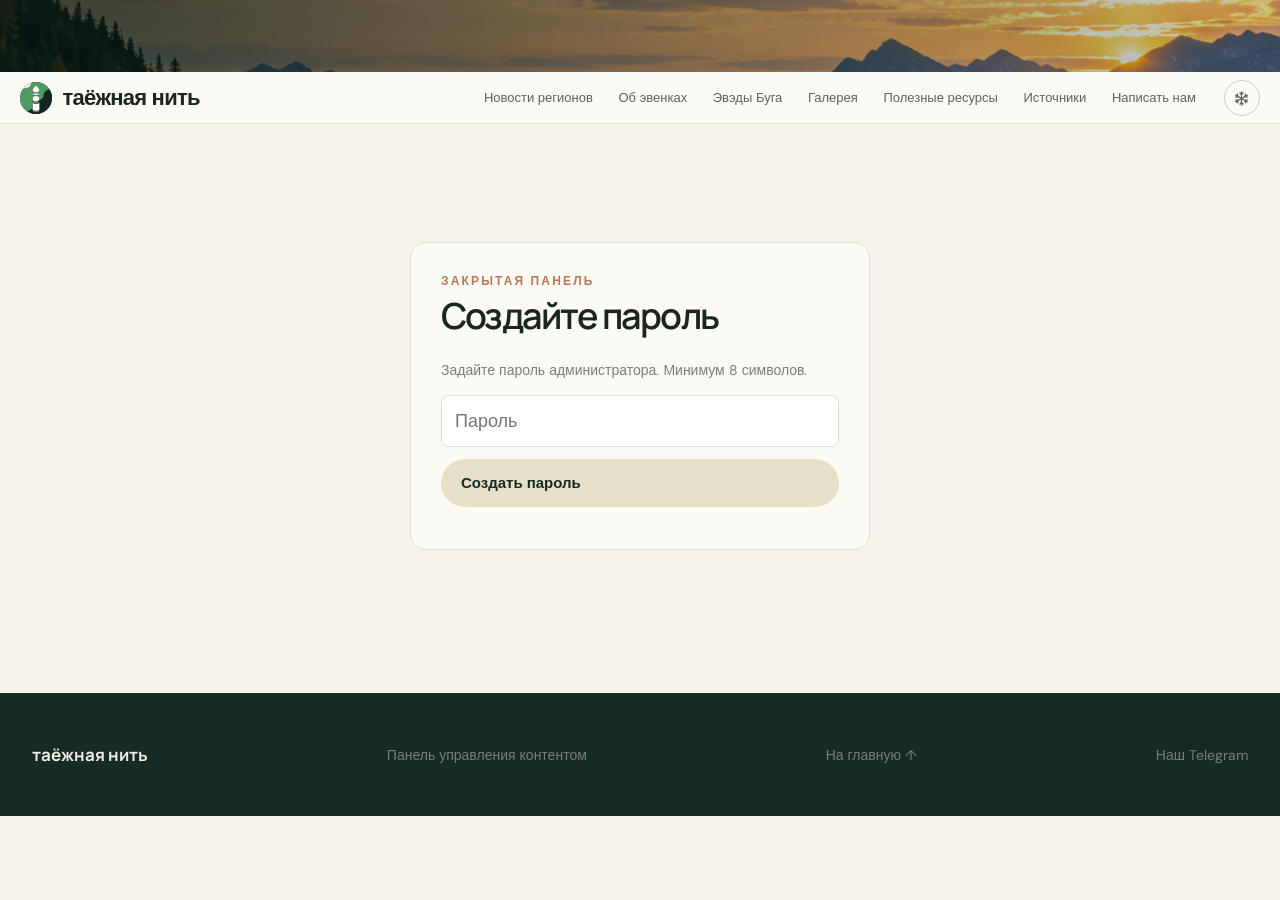
==== commit 7acf1979: "Add all seasonal themes to site" ====
--- a/admin.html
+++ b/admin.html
@@ -18,7 +18,7 @@
 <style>.news-area{background:#e8e9df}.news-card{background:#fbfaf5;border-color:#d4d9cb;box-shadow:0 5px 18px #152b250a}.news-card:hover{background:#f1f3e9;border-color:#b9c5af}.archive-link-row{display:flex;justify-content:center;margin-top:28px}.archive-link{display:inline-flex;align-items:center;gap:12px;padding:14px 22px;border-radius:30px;background:#152b25;color:#f5f3e9;font-weight:700;font-size:13px;transition:background .2s,color .2s}.archive-link:hover{background:#345543;color:#e8d8a8}(max-width:520px){.archive-link-row{margin-top:22px}}</style>
 <style>.topline{background-color:#0b211b;background-image:linear-gradient(110deg,rgba(5,22,17,.97) 0%,rgba(8,27,21,.91) 38%,rgba(13,34,27,.78) 72%,rgba(15,38,30,.72) 100%),url("https://images.unsplash.com/photo-1705574429259-dc47c7504314?auto=format&fit=crop&w=2200&q=85");background-position:center 36%;background-size:cover}</style>
 <style>.topline{position:sticky;top:0;z-index:40}.nav{position:sticky;top:36px;z-index:39}</style><style>.topline{position:sticky;top:0;z-index:40}.nav{position:sticky;top:36px;z-index:39}.navlinks{display:flex!important;gap:clamp(10px,2vw,30px);flex-wrap:wrap}.menu{display:none}.admin-main{padding:55px 0 80px}.admin-main h1{font:600 clamp(36px,6vw,58px)/1.05 Manrope,sans-serif;letter-spacing:-.05em;margin:8px 0 24px}.admin-card{background:#fbfaf5;border:1px solid #dedfd5;border-radius:14px;padding:24px;margin:20px 0}.admin-card h2{font:600 24px Manrope,sans-serif;margin:0 0 16px}.admin-grid{display:grid;grid-template-columns:repeat(2,minmax(0,1fr));gap:12px}.admin-card input,.admin-card textarea,.admin-card select{width:100%;padding:12px;border:1px solid #dedfd5;border-radius:8px;background:#fffefa;color:#19251f}.admin-card textarea{min-height:90px;resize:vertical}.admin-form{display:grid;gap:12px}.admin-form .btn{width:max-content}.admin-items{display:grid;gap:8px;margin-top:14px}.admin-item{display:flex;justify-content:space-between;gap:14px;align-items:center;padding:12px;border:1px solid #dedfd5;border-radius:8px;background:#fffefa;font-size:13px}.admin-item small{display:block;color:#788078;margin-top:3px}.admin-item button{border:1px solid #dfcfc3;color:#98674c;background:transparent;border-radius:7px;padding:7px 10px}.auth-panel{max-width:460px;margin:7vh auto;padding:30px;background:#fbfaf5;border:1px solid #dedfd5;border-radius:16px}.auth-panel h1{font-size:34px}.auth-panel form{display:grid;gap:12px}.auth-panel input{padding:13px;border:1px solid #dedfd5;border-radius:8px}.muted{font-size:12px;color:#788078;line-height:1.6}.notice{padding:12px;background:#e9e7dc;border-radius:9px;font-size:12px;color:#59645c}.gallery-admin-grid{display:grid;grid-template-columns:repeat(3,minmax(0,1fr));gap:10px;margin-top:12px}.gallery-admin-item{display:grid;gap:6px;padding:12px;border:1px solid #dedfd5;border-radius:8px;overflow-wrap:anywhere;font-size:12px}.gallery-admin-item button{justify-self:start}.footer .wrap{display:flex;justify-content:space-between;gap:20px;padding:22px 32px;color:#788078;font-size:12px}@media(max-width:700px){.nav{top:36px;height:auto}.nav .wrap{height:auto;min-height:68px;align-items:flex-start;flex-direction:column;padding-top:12px;padding-bottom:12px}.navlinks{width:100%;gap:8px 18px;font-size:12px}.admin-main{padding:34px 0}.admin-grid{grid-template-columns:1fr}.admin-card{padding:17px}.gallery-admin-grid{grid-template-columns:1fr 1fr}.footer .wrap{padding-inline:20px;flex-direction:column}}
-</style><style>.editor-tools{display:flex;gap:8px;flex-wrap:wrap}.editor-tools button{border:1px solid #d4d9cb;background:#fffefa;color:#405546;border-radius:7px;padding:8px 11px;font-size:12px}.editor-tools button:hover{background:#203c32;color:#fff}.article-editor{min-height:300px;padding:18px;border:1px solid #dedfd5;border-radius:9px;background:#fffefa;line-height:1.7;overflow:auto}.article-editor:focus{outline:2px solid #b5cb8c}.article-editor img,.article-editor video{max-width:100%;height:auto;border-radius:8px}.article-editor audio{max-width:100%}.article-editor figure{padding:12px;background:#e9e7dc;border-radius:8px}.article-editor [data-media-id]{display:block;margin:14px 0}</style><style>.brand-mark{overflow:hidden}.brand-mark img{display:block;width:100%;height:100%;object-fit:cover}</style><style>.locality-edit-row{padding:16px;border:1px solid var(--line);border-radius:12px;background:#fffefa;margin:12px 0}.locality-edit-row .admin-grid{margin-bottom:8px}.locality-edit-row input,.locality-edit-row textarea,.admin-form input,.admin-form select,.admin-form textarea{min-width:0}.locality-remove{border:1px solid #d6c8bb;background:#faf2ec;color:#86543f;border-radius:8px;padding:8px 12px}.locality-fields{display:grid;grid-template-columns:repeat(2,minmax(0,1fr));gap:8px}.locality-fields input{width:100%;padding:10px;border:1px solid var(--line);border-radius:8px;background:white}@media(max-width:650px){.locality-fields{grid-template-columns:1fr}}</style><link rel="stylesheet" href="site-header.css?v=20261004-unified"><script>try{document.documentElement.dataset.season=localStorage.getItem("taiga-season-theme")||"day"}catch(e){document.documentElement.dataset.season="day"}</script><link rel="stylesheet" href="season-theme.css?v=20261023-divider-night-2x"></head><body><div class="topline"><div class="wrap"><div class="status"><i class="dot"></i><span>Хроника народа</span></div></div></div>
+</style><style>.editor-tools{display:flex;gap:8px;flex-wrap:wrap}.editor-tools button{border:1px solid #d4d9cb;background:#fffefa;color:#405546;border-radius:7px;padding:8px 11px;font-size:12px}.editor-tools button:hover{background:#203c32;color:#fff}.article-editor{min-height:300px;padding:18px;border:1px solid #dedfd5;border-radius:9px;background:#fffefa;line-height:1.7;overflow:auto}.article-editor:focus{outline:2px solid #b5cb8c}.article-editor img,.article-editor video{max-width:100%;height:auto;border-radius:8px}.article-editor audio{max-width:100%}.article-editor figure{padding:12px;background:#e9e7dc;border-radius:8px}.article-editor [data-media-id]{display:block;margin:14px 0}</style><style>.brand-mark{overflow:hidden}.brand-mark img{display:block;width:100%;height:100%;object-fit:cover}</style><style>.locality-edit-row{padding:16px;border:1px solid var(--line);border-radius:12px;background:#fffefa;margin:12px 0}.locality-edit-row .admin-grid{margin-bottom:8px}.locality-edit-row input,.locality-edit-row textarea,.admin-form input,.admin-form select,.admin-form textarea{min-width:0}.locality-remove{border:1px solid #d6c8bb;background:#faf2ec;color:#86543f;border-radius:8px;padding:8px 12px}.locality-fields{display:grid;grid-template-columns:repeat(2,minmax(0,1fr));gap:8px}.locality-fields input{width:100%;padding:10px;border:1px solid var(--line);border-radius:8px;background:white}@media(max-width:650px){.locality-fields{grid-template-columns:1fr}}</style><link rel="stylesheet" href="site-header.css?v=20261004-unified"><script>try{document.documentElement.dataset.season=localStorage.getItem("taiga-season-theme")||"day"}catch(e){document.documentElement.dataset.season="day"}</script><link rel="stylesheet" href="season-theme.css?v=20261030-all-seasons-v1"></head><body><div class="topline"><div class="wrap"><div class="status"><i class="dot"></i><span>Хроника народа</span></div></div></div>
 <header class="nav"><div class="wrap"><a class="brand" href="index.html"><span class="brand-mark"><img src="taezhnye-golosa-sevek-mo.svg?v=20261001-logo-1" alt=""></span>таёжная нить</a><nav class="navlinks"><a href="index.html#news">Новости регионов</a><a href="history.html">Об эвенках</a><a href="map.html">Эвэды Буга</a><a href="gallery.html">Галерея</a><a href="index.html#resources">Полезные ресурсы</a><a href="sources.html">Источники</a><a href="contact.html">Написать нам</a><button class="season-toggle" type="button" aria-label="Включить полярную ночь" title="Полярная ночь" aria-pressed="false"><svg viewBox="0 0 24 24" aria-hidden="true"><path d="M20.4 15.2A8.5 8.5 0 0 1 8.8 3.6 8.6 8.6 0 1 0 20.4 15.2Z"/><path d="M16 3v3m-1.5-1.5h3"/></svg></button></nav><button class="menu" aria-label="Меню">☰</button></div></header><main class="admin-main"><div class="wrap"><div id="loginPanel" class="auth-panel"><div class="section-kicker">Закрытая панель</div><h1 id="loginTitle">Вход редактора</h1><p class="muted" id="loginHelp">Введите пароль администратора.</p><form id="loginForm"><input id="password" type="password" required autocomplete="current-password" placeholder="Пароль"><button class="btn btn-light" id="loginSubmit" type="submit">Войти</button></form><p id="loginError" role="status" class="muted"></p></div><div id="editorPanel" hidden><div class="section-kicker">Управление содержимым</div><h1>Панель редактора</h1><div class="notice">Это локальная версия: пароль и материалы хранятся в браузере на этом устройстве. Перед публикацией потребуется серверная авторизация и общее хранилище файлов.</div><section class="admin-card"><h2>Добавить новость вручную</h2><form id="newsForm" class="admin-form"><div class="admin-grid"><input type="date" id="newsDate" required><select id="newsRegion" required><option>Якутия</option><option>Красноярский край</option><option>Республика Бурятия</option><option>Забайкальский край</option><option>Иркутская область</option><option>Амурская область</option><option>Хабаровский край</option><option>Сахалинская область</option><option>Приморский край</option><option>Томская область</option><option>Тюменская область</option><option>Еврейская автономная область</option><option>Зарубежные источники</option></select></div><input id="newsTitle" required placeholder="Заголовок новости"><textarea id="newsDesc" required placeholder="Краткое описание"></textarea><div class="admin-grid"><input id="newsSource" required placeholder="Источник публикации"><input id="newsLink" type="url" placeholder="Ссылка на оригинал (необязательно)"></div><button class="btn btn-light" type="submit">Опубликовать в ленте +</button></form><div id="newsItems" class="admin-items"></div></section><section class="admin-card"><h2>Материалы галереи</h2><p class="muted">Изображения, видео, аудио, PDF и текстовые документы. Поддерживаются распространённые форматы; файлы загружаются в хранилище браузера.</p><input id="mediaFiles" type="file" multiple accept="image/*,video/*,audio/*,.pdf,.txt,.md,.rtf,.doc,.docx,.odt,.csv,.odf,.odp,.xls,.xlsx,.ppt,.pptx"><div id="mediaItems" class="gallery-admin-grid"></div></section><section class="admin-card"><h2>Страницы «История», «Культура», «Язык»</h2><p class="muted">Выберите страницу, отредактируйте текст и вставьте в него изображение, видео, аудио или документ.</p><div class="admin-form"><select id="articleSelect"><option value="history">История</option><option value="culture">Культура</option><option value="language">Язык</option></select><div class="editor-tools"><button type="button" data-command="bold">Жирный</button><button type="button" data-command="italic">Курсив</button><button type="button" data-command="insertUnorderedList">Список</button><button type="button" data-command="formatBlock" data-value="h2">Подзаголовок</button><button type="button" id="insertMedia">Вставить медиафайл +</button><input id="articleMediaFile" type="file" accept="image/*,video/*,audio/*,.pdf,.txt,.md,.rtf,.doc,.docx,.odt,.csv,.odf,.odp,.xls,.xlsx,.ppt,.pptx" hidden></div><div id="articleEditor" class="article-editor" contenteditable="true" role="textbox" aria-multiline="true"></div><button id="saveArticle" class="btn btn-light" type="button">Сохранить страницу</button><p id="articleSaved" class="muted" aria-live="polite"></p></div></section><section class="admin-card"><h2>Источники новостей</h2><form id="sourceForm" class="admin-form"><div class="admin-grid"><select id="sourceRegion"><option value="Все регионы">Общероссийский источник</option><option>Республика Саха (Якутия)</option><option>Красноярский край</option><option>Республика Бурятия</option><option>Забайкальский край</option><option>Иркутская область</option><option>Амурская область</option><option>Хабаровский край</option><option>Сахалинская область</option><option>Приморский край</option><option>Томская область</option><option>Тюменская область</option><option>Еврейская автономная область</option><option>Зарубежные источники</option></select><input id="sourceName" required placeholder="Название источника"></div><div class="admin-grid"><input id="sourceUrl" type="url" required placeholder="https:// или адрес RSS"><button class="btn btn-light" type="submit">Добавить адрес +</button></div></form><div id="sourceItems" class="admin-items"></div></section><section class="admin-card"><h2>Населённые пункты на карте</h2><p class="muted">Добавляйте населённый пункт или территорию, координаты, сведения о населении, языках и источник. Демографические данные примеров пока требуют проверки.</p><form id="localityForm" class="admin-form"><div class="admin-grid"><select id="localityKind"><option value="settlement">Населённый пункт</option><option value="territory">Территория / район</option></select><select id="localityRegion"><option>Республика Саха (Якутия)</option><option>Красноярский край</option><option>Республика Бурятия</option><option>Забайкальский край</option><option>Иркутская область</option><option>Амурская область</option><option>Хабаровский край</option><option>Сахалинская область</option><option>Приморский край</option><option>Томская область</option><option>Тюменская область</option><option>Общие новости</option><option>Новости на эвенкийском</option></select></div><div class="admin-grid"><input id="localityName" required placeholder="Название населённого пункта"><input id="localityCoords" required placeholder="Координаты: широта, долгота"></div><div class="admin-grid"><input id="localityResidents" placeholder="Население (например, более 1 000)"><input id="localityEvenki" placeholder="Эвенков (например, около 800)"></div><input id="localityLanguages" placeholder="Языки через запятую"><div class="admin-grid"><input id="localitySource" type="url" placeholder="Ссылка на источник сведений"><input id="localityNote" placeholder="Примечание, дата данных"></div><button class="btn btn-light" type="submit">Добавить на карту +</button></form><div id="localityItems" class="admin-items"></div><button id="saveLocalities" class="btn btn-light" type="button">Сохранить изменения</button><p id="localitySaved" class="muted" aria-live="polite"></p></section><section class="admin-card"><h2>Цитаты на главной</h2><p class="muted">При каждом открытии сайта показывается новая цитата. Сохранённый здесь список действует в этом браузере; общий набор для посетителей задаётся в файле quote-data.js и публикуется вместе с сайтом.</p><div id="quoteItems" class="admin-items"></div><button id="addQuote" class="btn btn-light" type="button">Добавить цитату +</button><button id="saveQuotes" class="btn btn-light" type="button">Сохранить цитаты</button></section></div></div></main><footer class="footer"><div class="wrap"><strong>таёжная нить</strong><span>Панель управления контентом</span><a href="index.html">На главную ↑</a><a href="https://t.me/taiga_thread" target="_blank" rel="noopener noreferrer">Наш Telegram</a></div></footer><script src="article-content.js"></script><script src="quote-data.js?v=20261001-4"></script><script>
 const PASS='taezhnaya-nit-admin-pass',NEWS='taezhnaya-nit-manual-news-v1',SOURCES='taezhnaya-nit-sources-v1',QUOTES='taezhnaya-nit-quotes-v3',LOCALITIES='taezhnaya-nit-map-localities-v1';const login=document.getElementById('loginPanel'),editor=document.getElementById('editorPanel'),pw=localStorage.getItem(PASS);if(!pw){document.getElementById('loginTitle').textContent='Создайте пароль';document.getElementById('loginHelp').textContent='Задайте пароль администратора. Минимум 8 символов.';document.getElementById('loginSubmit').textContent='Создать пароль'}document.getElementById('loginForm').onsubmit=e=>{e.preventDefault();const value=document.getElementById('password').value,saved=localStorage.getItem(PASS);if(!saved){if(value.length<8){document.getElementById('loginError').textContent='Пароль должен содержать не менее 8 символов.';return}localStorage.setItem(PASS,value)}else if(value!==saved){document.getElementById('loginError').textContent='Пароль не подошёл.';return}login.hidden=true;editor.hidden=false;initSources();drawNews();drawMedia();drawQuotes();initLocalities()};function read(key,fallback=[]){try{return JSON.parse(localStorage.getItem(key)||JSON.stringify(fallback))}catch(e){return fallback}}function esc(v){return String(v??'').replace(/[&<>\"']/g,c=>({'&':'&amp;','<':'&lt;','>':'&gt;','\"':'&quot;',"'":'&#39;'}[c]))}
 function drawNews(){const root=document.getElementById('newsItems');root.textContent='';const rows=read(NEWS);if(!rows.length){root.textContent='Пока нет добавленных новостей.';return}rows.slice().reverse().forEach((item,index)=>{const row=document.createElement('div');row.className='admin-item';const info=document.createElement('div');info.innerHTML='<strong>'+esc(item.title)+'</strong><small>'+esc(item.region)+' · '+esc(item.date)+' · '+esc(item.source)+'</small>';const del=document.createElement('button');del.textContent='Удалить';del.onclick=()=>{const list=read(NEWS);list.splice(list.length-1-index,1);localStorage.setItem(NEWS,JSON.stringify(list));drawNews()};row.append(info,del);root.append(row)})}document.getElementById('newsForm').onsubmit=e=>{e.preventDefault();const item={id:Date.now(),date:document.getElementById('newsDate').value,region:document.getElementById('newsRegion').value,title:document.getElementById('newsTitle').value.trim(),desc:document.getElementById('newsDesc').value.trim(),source:document.getElementById('newsSource').value.trim(),link:document.getElementById('newsLink').value.trim(),archiveOnly:false};const list=read(NEWS);list.push(item);localStorage.setItem(NEWS,JSON.stringify(list));e.target.reset();drawNews()};
@@ -32,4 +32,4 @@
 const DB='taezhnaya-nit-gallery-v1',STORE='media';let db;if(window.indexedDB){const req=indexedDB.open(DB,1);req.onupgradeneeded=()=>req.result.createObjectStore(STORE,{keyPath:'id',autoIncrement:true});req.onsuccess=()=>{db=req.result;drawMedia()}}else document.getElementById('mediaItems').textContent='Файловое хранилище недоступно; откройте сайт через локальный сервер.';document.getElementById('mediaFiles').onchange=e=>{if(!db){alert('Не удалось открыть хранилище.');return}const tx=db.transaction(STORE,'readwrite');Array.from(e.target.files).forEach(file=>{const kind=file.type.startsWith('image/')?'image':file.type.startsWith('video/')?'video':file.type.startsWith('audio/')?'audio':'document';tx.objectStore(STORE).add({name:file.name,kind,file,created:Date.now()})});tx.oncomplete=drawMedia;e.target.value=''};function drawMedia(){if(!db)return;const root=document.getElementById('mediaItems');root.textContent='';db.transaction(STORE,'readonly').objectStore(STORE).getAll().onsuccess=e=>e.target.result.forEach(item=>{const row=document.createElement('div');row.className='gallery-admin-item';const name=document.createElement('strong');name.textContent=item.name;const meta=document.createElement('small');meta.textContent=item.kind;const del=document.createElement('button');del.textContent='Удалить';del.onclick=()=>{db.transaction(STORE,'readwrite').objectStore(STORE).delete(item.id).onsuccess=drawMedia};row.append(name,meta,del);root.append(row)})}
 
 const articleDefaults=window.articleContents;const contentEditor=document.getElementById('articleEditor'),contentSelect=document.getElementById('articleSelect'),contentKey=id=>'taezhnaya-nit-article-'+id+'-20261003';function loadContent(){contentEditor.innerHTML=localStorage.getItem(contentKey(contentSelect.value))||articleDefaults[contentSelect.value]}contentSelect.onchange=loadContent;loadContent();document.querySelectorAll('[data-command]').forEach(button=>button.onclick=()=>{contentEditor.focus();document.execCommand(button.dataset.command,false,button.dataset.value||null)});document.getElementById('saveArticle').onclick=()=>{localStorage.setItem(contentKey(contentSelect.value),contentEditor.innerHTML);document.getElementById('articleSaved').textContent='Сохранено. Страница будет обновлена.'};document.getElementById('insertMedia').onclick=()=>document.getElementById('articleMediaFile').click();document.getElementById('articleMediaFile').onchange=e=>{if(!db){document.getElementById('articleSaved').textContent='Хранилище загружается. Попробуйте снова через мгновение.';return}const file=e.target.files[0];if(!file)return;const kind=file.type.startsWith('image/')?'image':file.type.startsWith('video/')?'video':file.type.startsWith('audio/')?'audio':'document';const tx=db.transaction(STORE,'readwrite'),request=tx.objectStore(STORE).add({name:file.name,kind,file,created:Date.now(),article:contentSelect.value});request.onsuccess=()=>{const figure=document.createElement('figure');figure.dataset.mediaId=request.result;figure.contentEditable='false';const caption=document.createElement('figcaption');caption.textContent=({image:'Изображение',video:'Видео',audio:'Аудио',document:'Документ'})[kind]+': '+file.name;figure.append(caption);contentEditor.append(figure,document.createElement('p'));document.getElementById('articleSaved').textContent='Файл добавлен в редактор. Сохраните страницу.'};e.target.value=''};
-</script><style>.quote-admin-row{display:grid!important;grid-template-columns:minmax(0,2fr) minmax(0,1fr) minmax(0,1.5fr) auto!important;align-items:stretch!important}@media(max-width:700px){.quote-admin-row{grid-template-columns:1fr!important}}</style><script src="font-scale.js"></script><script src="season-theme.js?v=polar-night-other-pages-v1"></script></body></html>+</script><style>.quote-admin-row{display:grid!important;grid-template-columns:minmax(0,2fr) minmax(0,1fr) minmax(0,1.5fr) auto!important;align-items:stretch!important}@media(max-width:700px){.quote-admin-row{grid-template-columns:1fr!important}}</style><script src="font-scale.js"></script><script src="season-theme.js?v=20261030-all-seasons-v1"></script></body></html>
--- a/season-theme.css
+++ b/season-theme.css
@@ -406,7 +406,7 @@
 /* Carry the polar-night landscape through the quote band without moving it. */
 html[data-season="night"] .quote-band {
   background-color: #e8e9df !important;
-  background-image: linear-gradient(105deg, rgba(245, 243, 233, .68), rgba(238, 241, 230, .58) 52%, rgba(232, 237, 224, .68)), url("[data-uri]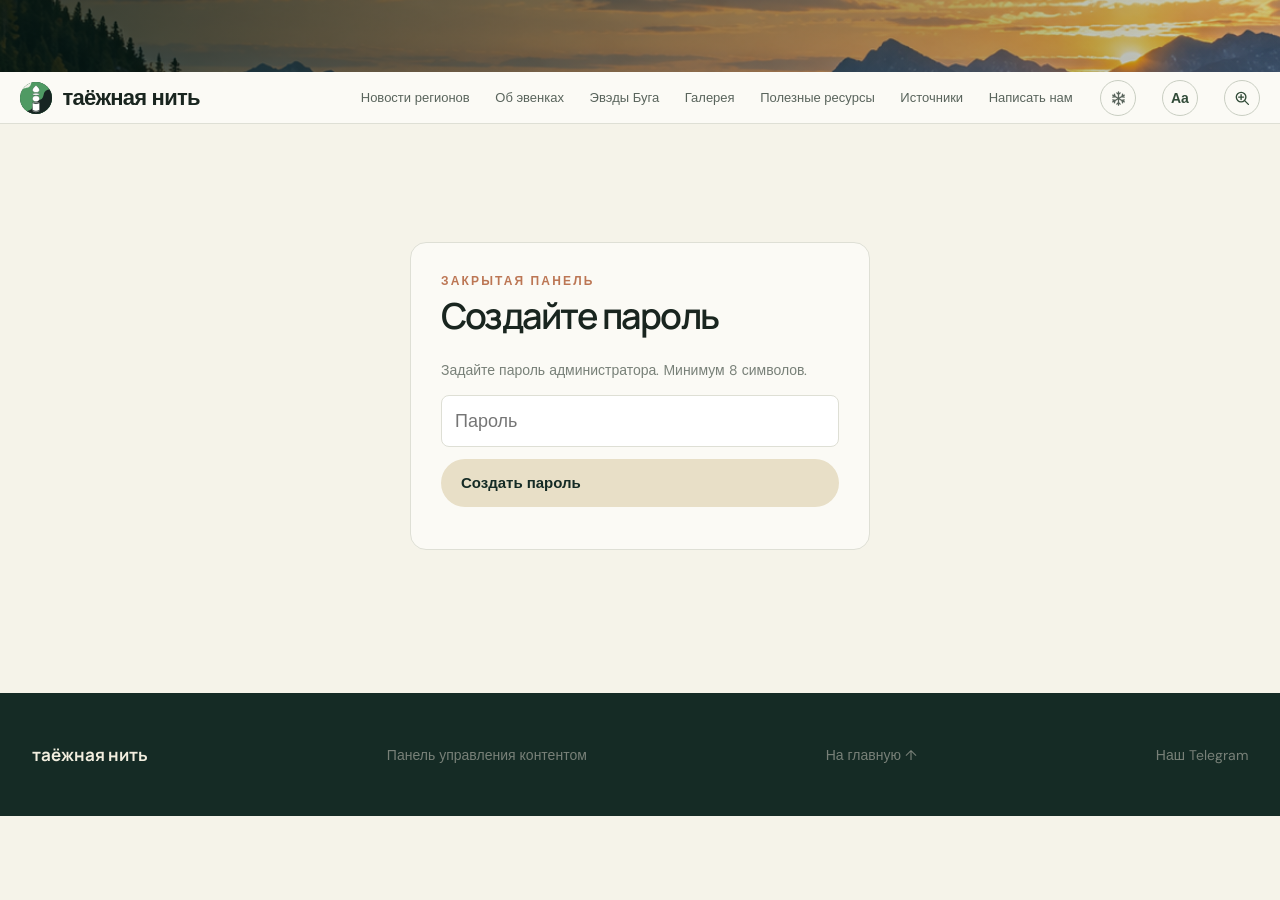
==== commit ed9cae7f: "Add low-vision summer accessibility mode" ====
--- a/admin.html
+++ b/admin.html
@@ -18,7 +18,7 @@
 <style>.news-area{background:#e8e9df}.news-card{background:#fbfaf5;border-color:#d4d9cb;box-shadow:0 5px 18px #152b250a}.news-card:hover{background:#f1f3e9;border-color:#b9c5af}.archive-link-row{display:flex;justify-content:center;margin-top:28px}.archive-link{display:inline-flex;align-items:center;gap:12px;padding:14px 22px;border-radius:30px;background:#152b25;color:#f5f3e9;font-weight:700;font-size:13px;transition:background .2s,color .2s}.archive-link:hover{background:#345543;color:#e8d8a8}(max-width:520px){.archive-link-row{margin-top:22px}}</style>
 <style>.topline{background-color:#0b211b;background-image:linear-gradient(110deg,rgba(5,22,17,.97) 0%,rgba(8,27,21,.91) 38%,rgba(13,34,27,.78) 72%,rgba(15,38,30,.72) 100%),url("https://images.unsplash.com/photo-1705574429259-dc47c7504314?auto=format&fit=crop&w=2200&q=85");background-position:center 36%;background-size:cover}</style>
 <style>.topline{position:sticky;top:0;z-index:40}.nav{position:sticky;top:36px;z-index:39}</style><style>.topline{position:sticky;top:0;z-index:40}.nav{position:sticky;top:36px;z-index:39}.navlinks{display:flex!important;gap:clamp(10px,2vw,30px);flex-wrap:wrap}.menu{display:none}.admin-main{padding:55px 0 80px}.admin-main h1{font:600 clamp(36px,6vw,58px)/1.05 Manrope,sans-serif;letter-spacing:-.05em;margin:8px 0 24px}.admin-card{background:#fbfaf5;border:1px solid #dedfd5;border-radius:14px;padding:24px;margin:20px 0}.admin-card h2{font:600 24px Manrope,sans-serif;margin:0 0 16px}.admin-grid{display:grid;grid-template-columns:repeat(2,minmax(0,1fr));gap:12px}.admin-card input,.admin-card textarea,.admin-card select{width:100%;padding:12px;border:1px solid #dedfd5;border-radius:8px;background:#fffefa;color:#19251f}.admin-card textarea{min-height:90px;resize:vertical}.admin-form{display:grid;gap:12px}.admin-form .btn{width:max-content}.admin-items{display:grid;gap:8px;margin-top:14px}.admin-item{display:flex;justify-content:space-between;gap:14px;align-items:center;padding:12px;border:1px solid #dedfd5;border-radius:8px;background:#fffefa;font-size:13px}.admin-item small{display:block;color:#788078;margin-top:3px}.admin-item button{border:1px solid #dfcfc3;color:#98674c;background:transparent;border-radius:7px;padding:7px 10px}.auth-panel{max-width:460px;margin:7vh auto;padding:30px;background:#fbfaf5;border:1px solid #dedfd5;border-radius:16px}.auth-panel h1{font-size:34px}.auth-panel form{display:grid;gap:12px}.auth-panel input{padding:13px;border:1px solid #dedfd5;border-radius:8px}.muted{font-size:12px;color:#788078;line-height:1.6}.notice{padding:12px;background:#e9e7dc;border-radius:9px;font-size:12px;color:#59645c}.gallery-admin-grid{display:grid;grid-template-columns:repeat(3,minmax(0,1fr));gap:10px;margin-top:12px}.gallery-admin-item{display:grid;gap:6px;padding:12px;border:1px solid #dedfd5;border-radius:8px;overflow-wrap:anywhere;font-size:12px}.gallery-admin-item button{justify-self:start}.footer .wrap{display:flex;justify-content:space-between;gap:20px;padding:22px 32px;color:#788078;font-size:12px}@media(max-width:700px){.nav{top:36px;height:auto}.nav .wrap{height:auto;min-height:68px;align-items:flex-start;flex-direction:column;padding-top:12px;padding-bottom:12px}.navlinks{width:100%;gap:8px 18px;font-size:12px}.admin-main{padding:34px 0}.admin-grid{grid-template-columns:1fr}.admin-card{padding:17px}.gallery-admin-grid{grid-template-columns:1fr 1fr}.footer .wrap{padding-inline:20px;flex-direction:column}}
-</style><style>.editor-tools{display:flex;gap:8px;flex-wrap:wrap}.editor-tools button{border:1px solid #d4d9cb;background:#fffefa;color:#405546;border-radius:7px;padding:8px 11px;font-size:12px}.editor-tools button:hover{background:#203c32;color:#fff}.article-editor{min-height:300px;padding:18px;border:1px solid #dedfd5;border-radius:9px;background:#fffefa;line-height:1.7;overflow:auto}.article-editor:focus{outline:2px solid #b5cb8c}.article-editor img,.article-editor video{max-width:100%;height:auto;border-radius:8px}.article-editor audio{max-width:100%}.article-editor figure{padding:12px;background:#e9e7dc;border-radius:8px}.article-editor [data-media-id]{display:block;margin:14px 0}</style><style>.brand-mark{overflow:hidden}.brand-mark img{display:block;width:100%;height:100%;object-fit:cover}</style><style>.locality-edit-row{padding:16px;border:1px solid var(--line);border-radius:12px;background:#fffefa;margin:12px 0}.locality-edit-row .admin-grid{margin-bottom:8px}.locality-edit-row input,.locality-edit-row textarea,.admin-form input,.admin-form select,.admin-form textarea{min-width:0}.locality-remove{border:1px solid #d6c8bb;background:#faf2ec;color:#86543f;border-radius:8px;padding:8px 12px}.locality-fields{display:grid;grid-template-columns:repeat(2,minmax(0,1fr));gap:8px}.locality-fields input{width:100%;padding:10px;border:1px solid var(--line);border-radius:8px;background:white}@media(max-width:650px){.locality-fields{grid-template-columns:1fr}}</style><link rel="stylesheet" href="site-header.css?v=20261004-unified"><script>try{document.documentElement.dataset.season=localStorage.getItem("taiga-season-theme")||"day"}catch(e){document.documentElement.dataset.season="day"}</script><link rel="stylesheet" href="season-theme.css?v=20261030-all-seasons-v1"></head><body><div class="topline"><div class="wrap"><div class="status"><i class="dot"></i><span>Хроника народа</span></div></div></div>
+</style><style>.editor-tools{display:flex;gap:8px;flex-wrap:wrap}.editor-tools button{border:1px solid #d4d9cb;background:#fffefa;color:#405546;border-radius:7px;padding:8px 11px;font-size:12px}.editor-tools button:hover{background:#203c32;color:#fff}.article-editor{min-height:300px;padding:18px;border:1px solid #dedfd5;border-radius:9px;background:#fffefa;line-height:1.7;overflow:auto}.article-editor:focus{outline:2px solid #b5cb8c}.article-editor img,.article-editor video{max-width:100%;height:auto;border-radius:8px}.article-editor audio{max-width:100%}.article-editor figure{padding:12px;background:#e9e7dc;border-radius:8px}.article-editor [data-media-id]{display:block;margin:14px 0}</style><style>.brand-mark{overflow:hidden}.brand-mark img{display:block;width:100%;height:100%;object-fit:cover}</style><style>.locality-edit-row{padding:16px;border:1px solid var(--line);border-radius:12px;background:#fffefa;margin:12px 0}.locality-edit-row .admin-grid{margin-bottom:8px}.locality-edit-row input,.locality-edit-row textarea,.admin-form input,.admin-form select,.admin-form textarea{min-width:0}.locality-remove{border:1px solid #d6c8bb;background:#faf2ec;color:#86543f;border-radius:8px;padding:8px 12px}.locality-fields{display:grid;grid-template-columns:repeat(2,minmax(0,1fr));gap:8px}.locality-fields input{width:100%;padding:10px;border:1px solid var(--line);border-radius:8px;background:white}@media(max-width:650px){.locality-fields{grid-template-columns:1fr}}</style><link rel="stylesheet" href="site-header.css?v=20261004-unified"><script>try{document.documentElement.dataset.season=localStorage.getItem("taiga-season-theme")||"day"}catch(e){document.documentElement.dataset.season="day"}</script><link rel="stylesheet" href="season-theme.css?v=20261030-accessibility-resource-contrast"></head><body><div class="topline"><div class="wrap"><div class="status"><i class="dot"></i><span>Хроника народа</span></div></div></div>
 <header class="nav"><div class="wrap"><a class="brand" href="index.html"><span class="brand-mark"><img src="taezhnye-golosa-sevek-mo.svg?v=20261001-logo-1" alt=""></span>таёжная нить</a><nav class="navlinks"><a href="index.html#news">Новости регионов</a><a href="history.html">Об эвенках</a><a href="map.html">Эвэды Буга</a><a href="gallery.html">Галерея</a><a href="index.html#resources">Полезные ресурсы</a><a href="sources.html">Источники</a><a href="contact.html">Написать нам</a><button class="season-toggle" type="button" aria-label="Включить полярную ночь" title="Полярная ночь" aria-pressed="false"><svg viewBox="0 0 24 24" aria-hidden="true"><path d="M20.4 15.2A8.5 8.5 0 0 1 8.8 3.6 8.6 8.6 0 1 0 20.4 15.2Z"/><path d="M16 3v3m-1.5-1.5h3"/></svg></button></nav><button class="menu" aria-label="Меню">☰</button></div></header><main class="admin-main"><div class="wrap"><div id="loginPanel" class="auth-panel"><div class="section-kicker">Закрытая панель</div><h1 id="loginTitle">Вход редактора</h1><p class="muted" id="loginHelp">Введите пароль администратора.</p><form id="loginForm"><input id="password" type="password" required autocomplete="current-password" placeholder="Пароль"><button class="btn btn-light" id="loginSubmit" type="submit">Войти</button></form><p id="loginError" role="status" class="muted"></p></div><div id="editorPanel" hidden><div class="section-kicker">Управление содержимым</div><h1>Панель редактора</h1><div class="notice">Это локальная версия: пароль и материалы хранятся в браузере на этом устройстве. Перед публикацией потребуется серверная авторизация и общее хранилище файлов.</div><section class="admin-card"><h2>Добавить новость вручную</h2><form id="newsForm" class="admin-form"><div class="admin-grid"><input type="date" id="newsDate" required><select id="newsRegion" required><option>Якутия</option><option>Красноярский край</option><option>Республика Бурятия</option><option>Забайкальский край</option><option>Иркутская область</option><option>Амурская область</option><option>Хабаровский край</option><option>Сахалинская область</option><option>Приморский край</option><option>Томская область</option><option>Тюменская область</option><option>Еврейская автономная область</option><option>Зарубежные источники</option></select></div><input id="newsTitle" required placeholder="Заголовок новости"><textarea id="newsDesc" required placeholder="Краткое описание"></textarea><div class="admin-grid"><input id="newsSource" required placeholder="Источник публикации"><input id="newsLink" type="url" placeholder="Ссылка на оригинал (необязательно)"></div><button class="btn btn-light" type="submit">Опубликовать в ленте +</button></form><div id="newsItems" class="admin-items"></div></section><section class="admin-card"><h2>Материалы галереи</h2><p class="muted">Изображения, видео, аудио, PDF и текстовые документы. Поддерживаются распространённые форматы; файлы загружаются в хранилище браузера.</p><input id="mediaFiles" type="file" multiple accept="image/*,video/*,audio/*,.pdf,.txt,.md,.rtf,.doc,.docx,.odt,.csv,.odf,.odp,.xls,.xlsx,.ppt,.pptx"><div id="mediaItems" class="gallery-admin-grid"></div></section><section class="admin-card"><h2>Страницы «История», «Культура», «Язык»</h2><p class="muted">Выберите страницу, отредактируйте текст и вставьте в него изображение, видео, аудио или документ.</p><div class="admin-form"><select id="articleSelect"><option value="history">История</option><option value="culture">Культура</option><option value="language">Язык</option></select><div class="editor-tools"><button type="button" data-command="bold">Жирный</button><button type="button" data-command="italic">Курсив</button><button type="button" data-command="insertUnorderedList">Список</button><button type="button" data-command="formatBlock" data-value="h2">Подзаголовок</button><button type="button" id="insertMedia">Вставить медиафайл +</button><input id="articleMediaFile" type="file" accept="image/*,video/*,audio/*,.pdf,.txt,.md,.rtf,.doc,.docx,.odt,.csv,.odf,.odp,.xls,.xlsx,.ppt,.pptx" hidden></div><div id="articleEditor" class="article-editor" contenteditable="true" role="textbox" aria-multiline="true"></div><button id="saveArticle" class="btn btn-light" type="button">Сохранить страницу</button><p id="articleSaved" class="muted" aria-live="polite"></p></div></section><section class="admin-card"><h2>Источники новостей</h2><form id="sourceForm" class="admin-form"><div class="admin-grid"><select id="sourceRegion"><option value="Все регионы">Общероссийский источник</option><option>Республика Саха (Якутия)</option><option>Красноярский край</option><option>Республика Бурятия</option><option>Забайкальский край</option><option>Иркутская область</option><option>Амурская область</option><option>Хабаровский край</option><option>Сахалинская область</option><option>Приморский край</option><option>Томская область</option><option>Тюменская область</option><option>Еврейская автономная область</option><option>Зарубежные источники</option></select><input id="sourceName" required placeholder="Название источника"></div><div class="admin-grid"><input id="sourceUrl" type="url" required placeholder="https:// или адрес RSS"><button class="btn btn-light" type="submit">Добавить адрес +</button></div></form><div id="sourceItems" class="admin-items"></div></section><section class="admin-card"><h2>Населённые пункты на карте</h2><p class="muted">Добавляйте населённый пункт или территорию, координаты, сведения о населении, языках и источник. Демографические данные примеров пока требуют проверки.</p><form id="localityForm" class="admin-form"><div class="admin-grid"><select id="localityKind"><option value="settlement">Населённый пункт</option><option value="territory">Территория / район</option></select><select id="localityRegion"><option>Республика Саха (Якутия)</option><option>Красноярский край</option><option>Республика Бурятия</option><option>Забайкальский край</option><option>Иркутская область</option><option>Амурская область</option><option>Хабаровский край</option><option>Сахалинская область</option><option>Приморский край</option><option>Томская область</option><option>Тюменская область</option><option>Общие новости</option><option>Новости на эвенкийском</option></select></div><div class="admin-grid"><input id="localityName" required placeholder="Название населённого пункта"><input id="localityCoords" required placeholder="Координаты: широта, долгота"></div><div class="admin-grid"><input id="localityResidents" placeholder="Население (например, более 1 000)"><input id="localityEvenki" placeholder="Эвенков (например, около 800)"></div><input id="localityLanguages" placeholder="Языки через запятую"><div class="admin-grid"><input id="localitySource" type="url" placeholder="Ссылка на источник сведений"><input id="localityNote" placeholder="Примечание, дата данных"></div><button class="btn btn-light" type="submit">Добавить на карту +</button></form><div id="localityItems" class="admin-items"></div><button id="saveLocalities" class="btn btn-light" type="button">Сохранить изменения</button><p id="localitySaved" class="muted" aria-live="polite"></p></section><section class="admin-card"><h2>Цитаты на главной</h2><p class="muted">При каждом открытии сайта показывается новая цитата. Сохранённый здесь список действует в этом браузере; общий набор для посетителей задаётся в файле quote-data.js и публикуется вместе с сайтом.</p><div id="quoteItems" class="admin-items"></div><button id="addQuote" class="btn btn-light" type="button">Добавить цитату +</button><button id="saveQuotes" class="btn btn-light" type="button">Сохранить цитаты</button></section></div></div></main><footer class="footer"><div class="wrap"><strong>таёжная нить</strong><span>Панель управления контентом</span><a href="index.html">На главную ↑</a><a href="https://t.me/taiga_thread" target="_blank" rel="noopener noreferrer">Наш Telegram</a></div></footer><script src="article-content.js"></script><script src="quote-data.js?v=20261001-4"></script><script>
 const PASS='taezhnaya-nit-admin-pass',NEWS='taezhnaya-nit-manual-news-v1',SOURCES='taezhnaya-nit-sources-v1',QUOTES='taezhnaya-nit-quotes-v3',LOCALITIES='taezhnaya-nit-map-localities-v1';const login=document.getElementById('loginPanel'),editor=document.getElementById('editorPanel'),pw=localStorage.getItem(PASS);if(!pw){document.getElementById('loginTitle').textContent='Создайте пароль';document.getElementById('loginHelp').textContent='Задайте пароль администратора. Минимум 8 символов.';document.getElementById('loginSubmit').textContent='Создать пароль'}document.getElementById('loginForm').onsubmit=e=>{e.preventDefault();const value=document.getElementById('password').value,saved=localStorage.getItem(PASS);if(!saved){if(value.length<8){document.getElementById('loginError').textContent='Пароль должен содержать не менее 8 символов.';return}localStorage.setItem(PASS,value)}else if(value!==saved){document.getElementById('loginError').textContent='Пароль не подошёл.';return}login.hidden=true;editor.hidden=false;initSources();drawNews();drawMedia();drawQuotes();initLocalities()};function read(key,fallback=[]){try{return JSON.parse(localStorage.getItem(key)||JSON.stringify(fallback))}catch(e){return fallback}}function esc(v){return String(v??'').replace(/[&<>\"']/g,c=>({'&':'&amp;','<':'&lt;','>':'&gt;','\"':'&quot;',"'":'&#39;'}[c]))}
 function drawNews(){const root=document.getElementById('newsItems');root.textContent='';const rows=read(NEWS);if(!rows.length){root.textContent='Пока нет добавленных новостей.';return}rows.slice().reverse().forEach((item,index)=>{const row=document.createElement('div');row.className='admin-item';const info=document.createElement('div');info.innerHTML='<strong>'+esc(item.title)+'</strong><small>'+esc(item.region)+' · '+esc(item.date)+' · '+esc(item.source)+'</small>';const del=document.createElement('button');del.textContent='Удалить';del.onclick=()=>{const list=read(NEWS);list.splice(list.length-1-index,1);localStorage.setItem(NEWS,JSON.stringify(list));drawNews()};row.append(info,del);root.append(row)})}document.getElementById('newsForm').onsubmit=e=>{e.preventDefault();const item={id:Date.now(),date:document.getElementById('newsDate').value,region:document.getElementById('newsRegion').value,title:document.getElementById('newsTitle').value.trim(),desc:document.getElementById('newsDesc').value.trim(),source:document.getElementById('newsSource').value.trim(),link:document.getElementById('newsLink').value.trim(),archiveOnly:false};const list=read(NEWS);list.push(item);localStorage.setItem(NEWS,JSON.stringify(list));e.target.reset();drawNews()};
@@ -32,4 +32,4 @@
 const DB='taezhnaya-nit-gallery-v1',STORE='media';let db;if(window.indexedDB){const req=indexedDB.open(DB,1);req.onupgradeneeded=()=>req.result.createObjectStore(STORE,{keyPath:'id',autoIncrement:true});req.onsuccess=()=>{db=req.result;drawMedia()}}else document.getElementById('mediaItems').textContent='Файловое хранилище недоступно; откройте сайт через локальный сервер.';document.getElementById('mediaFiles').onchange=e=>{if(!db){alert('Не удалось открыть хранилище.');return}const tx=db.transaction(STORE,'readwrite');Array.from(e.target.files).forEach(file=>{const kind=file.type.startsWith('image/')?'image':file.type.startsWith('video/')?'video':file.type.startsWith('audio/')?'audio':'document';tx.objectStore(STORE).add({name:file.name,kind,file,created:Date.now()})});tx.oncomplete=drawMedia;e.target.value=''};function drawMedia(){if(!db)return;const root=document.getElementById('mediaItems');root.textContent='';db.transaction(STORE,'readonly').objectStore(STORE).getAll().onsuccess=e=>e.target.result.forEach(item=>{const row=document.createElement('div');row.className='gallery-admin-item';const name=document.createElement('strong');name.textContent=item.name;const meta=document.createElement('small');meta.textContent=item.kind;const del=document.createElement('button');del.textContent='Удалить';del.onclick=()=>{db.transaction(STORE,'readwrite').objectStore(STORE).delete(item.id).onsuccess=drawMedia};row.append(name,meta,del);root.append(row)})}
 
 const articleDefaults=window.articleContents;const contentEditor=document.getElementById('articleEditor'),contentSelect=document.getElementById('articleSelect'),contentKey=id=>'taezhnaya-nit-article-'+id+'-20261003';function loadContent(){contentEditor.innerHTML=localStorage.getItem(contentKey(contentSelect.value))||articleDefaults[contentSelect.value]}contentSelect.onchange=loadContent;loadContent();document.querySelectorAll('[data-command]').forEach(button=>button.onclick=()=>{contentEditor.focus();document.execCommand(button.dataset.command,false,button.dataset.value||null)});document.getElementById('saveArticle').onclick=()=>{localStorage.setItem(contentKey(contentSelect.value),contentEditor.innerHTML);document.getElementById('articleSaved').textContent='Сохранено. Страница будет обновлена.'};document.getElementById('insertMedia').onclick=()=>document.getElementById('articleMediaFile').click();document.getElementById('articleMediaFile').onchange=e=>{if(!db){document.getElementById('articleSaved').textContent='Хранилище загружается. Попробуйте снова через мгновение.';return}const file=e.target.files[0];if(!file)return;const kind=file.type.startsWith('image/')?'image':file.type.startsWith('video/')?'video':file.type.startsWith('audio/')?'audio':'document';const tx=db.transaction(STORE,'readwrite'),request=tx.objectStore(STORE).add({name:file.name,kind,file,created:Date.now(),article:contentSelect.value});request.onsuccess=()=>{const figure=document.createElement('figure');figure.dataset.mediaId=request.result;figure.contentEditable='false';const caption=document.createElement('figcaption');caption.textContent=({image:'Изображение',video:'Видео',audio:'Аудио',document:'Документ'})[kind]+': '+file.name;figure.append(caption);contentEditor.append(figure,document.createElement('p'));document.getElementById('articleSaved').textContent='Файл добавлен в редактор. Сохраните страницу.'};e.target.value=''};
-</script><style>.quote-admin-row{display:grid!important;grid-template-columns:minmax(0,2fr) minmax(0,1fr) minmax(0,1.5fr) auto!important;align-items:stretch!important}@media(max-width:700px){.quote-admin-row{grid-template-columns:1fr!important}}</style><script src="font-scale.js"></script><script src="season-theme.js?v=20261030-all-seasons-v1"></script></body></html>+</script><style>.quote-admin-row{display:grid!important;grid-template-columns:minmax(0,2fr) minmax(0,1fr) minmax(0,1.5fr) auto!important;align-items:stretch!important}@media(max-width:700px){.quote-admin-row{grid-template-columns:1fr!important}}</style><script src="font-scale.js"></script><script src="accessibility.js?v=20261030-vision1"></script><script src="season-theme.js?v=20261030-all-seasons-v1"></script></body></html>
--- a/season-theme.css
+++ b/season-theme.css
@@ -406,191 +406,7 @@
 /* Carry the polar-night landscape through the quote band without moving it. */
 html[data-season="night"] .quote-band {
   background-color: #e8e9df !important;
-  background-image: linear-gradient(105deg, rgba(245, 243, 233, .68), rgba(238, 241, 230, .58) 52%, rgba(232, 237, 224, .68)), url("[data-uri]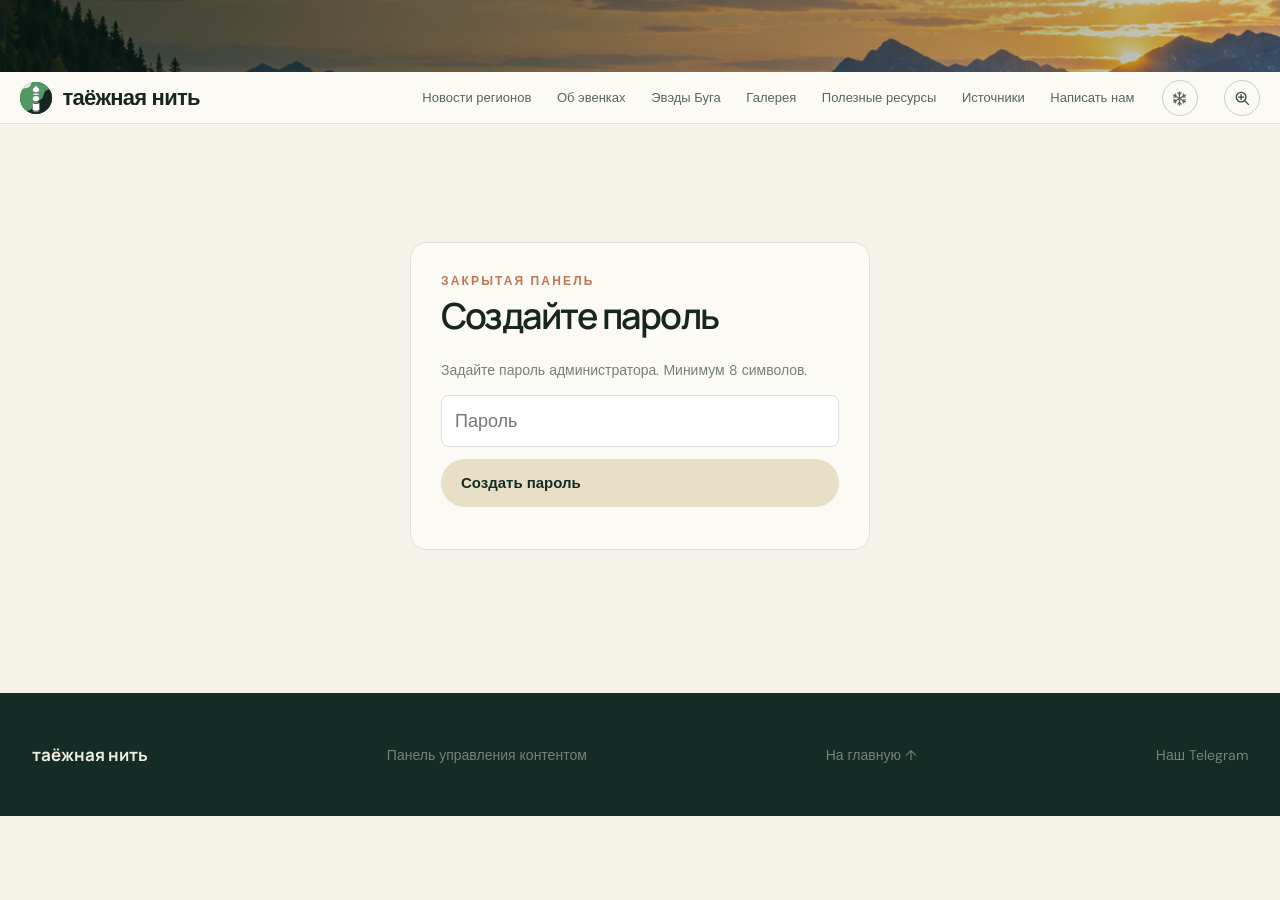
==== commit d01482d5: "Refresh seasonal accessibility assets" ====
--- a/admin.html
+++ b/admin.html
@@ -18,7 +18,7 @@
 <style>.news-area{background:#e8e9df}.news-card{background:#fbfaf5;border-color:#d4d9cb;box-shadow:0 5px 18px #152b250a}.news-card:hover{background:#f1f3e9;border-color:#b9c5af}.archive-link-row{display:flex;justify-content:center;margin-top:28px}.archive-link{display:inline-flex;align-items:center;gap:12px;padding:14px 22px;border-radius:30px;background:#152b25;color:#f5f3e9;font-weight:700;font-size:13px;transition:background .2s,color .2s}.archive-link:hover{background:#345543;color:#e8d8a8}(max-width:520px){.archive-link-row{margin-top:22px}}</style>
 <style>.topline{background-color:#0b211b;background-image:linear-gradient(110deg,rgba(5,22,17,.97) 0%,rgba(8,27,21,.91) 38%,rgba(13,34,27,.78) 72%,rgba(15,38,30,.72) 100%),url("https://images.unsplash.com/photo-1705574429259-dc47c7504314?auto=format&fit=crop&w=2200&q=85");background-position:center 36%;background-size:cover}</style>
 <style>.topline{position:sticky;top:0;z-index:40}.nav{position:sticky;top:36px;z-index:39}</style><style>.topline{position:sticky;top:0;z-index:40}.nav{position:sticky;top:36px;z-index:39}.navlinks{display:flex!important;gap:clamp(10px,2vw,30px);flex-wrap:wrap}.menu{display:none}.admin-main{padding:55px 0 80px}.admin-main h1{font:600 clamp(36px,6vw,58px)/1.05 Manrope,sans-serif;letter-spacing:-.05em;margin:8px 0 24px}.admin-card{background:#fbfaf5;border:1px solid #dedfd5;border-radius:14px;padding:24px;margin:20px 0}.admin-card h2{font:600 24px Manrope,sans-serif;margin:0 0 16px}.admin-grid{display:grid;grid-template-columns:repeat(2,minmax(0,1fr));gap:12px}.admin-card input,.admin-card textarea,.admin-card select{width:100%;padding:12px;border:1px solid #dedfd5;border-radius:8px;background:#fffefa;color:#19251f}.admin-card textarea{min-height:90px;resize:vertical}.admin-form{display:grid;gap:12px}.admin-form .btn{width:max-content}.admin-items{display:grid;gap:8px;margin-top:14px}.admin-item{display:flex;justify-content:space-between;gap:14px;align-items:center;padding:12px;border:1px solid #dedfd5;border-radius:8px;background:#fffefa;font-size:13px}.admin-item small{display:block;color:#788078;margin-top:3px}.admin-item button{border:1px solid #dfcfc3;color:#98674c;background:transparent;border-radius:7px;padding:7px 10px}.auth-panel{max-width:460px;margin:7vh auto;padding:30px;background:#fbfaf5;border:1px solid #dedfd5;border-radius:16px}.auth-panel h1{font-size:34px}.auth-panel form{display:grid;gap:12px}.auth-panel input{padding:13px;border:1px solid #dedfd5;border-radius:8px}.muted{font-size:12px;color:#788078;line-height:1.6}.notice{padding:12px;background:#e9e7dc;border-radius:9px;font-size:12px;color:#59645c}.gallery-admin-grid{display:grid;grid-template-columns:repeat(3,minmax(0,1fr));gap:10px;margin-top:12px}.gallery-admin-item{display:grid;gap:6px;padding:12px;border:1px solid #dedfd5;border-radius:8px;overflow-wrap:anywhere;font-size:12px}.gallery-admin-item button{justify-self:start}.footer .wrap{display:flex;justify-content:space-between;gap:20px;padding:22px 32px;color:#788078;font-size:12px}@media(max-width:700px){.nav{top:36px;height:auto}.nav .wrap{height:auto;min-height:68px;align-items:flex-start;flex-direction:column;padding-top:12px;padding-bottom:12px}.navlinks{width:100%;gap:8px 18px;font-size:12px}.admin-main{padding:34px 0}.admin-grid{grid-template-columns:1fr}.admin-card{padding:17px}.gallery-admin-grid{grid-template-columns:1fr 1fr}.footer .wrap{padding-inline:20px;flex-direction:column}}
-</style><style>.editor-tools{display:flex;gap:8px;flex-wrap:wrap}.editor-tools button{border:1px solid #d4d9cb;background:#fffefa;color:#405546;border-radius:7px;padding:8px 11px;font-size:12px}.editor-tools button:hover{background:#203c32;color:#fff}.article-editor{min-height:300px;padding:18px;border:1px solid #dedfd5;border-radius:9px;background:#fffefa;line-height:1.7;overflow:auto}.article-editor:focus{outline:2px solid #b5cb8c}.article-editor img,.article-editor video{max-width:100%;height:auto;border-radius:8px}.article-editor audio{max-width:100%}.article-editor figure{padding:12px;background:#e9e7dc;border-radius:8px}.article-editor [data-media-id]{display:block;margin:14px 0}</style><style>.brand-mark{overflow:hidden}.brand-mark img{display:block;width:100%;height:100%;object-fit:cover}</style><style>.locality-edit-row{padding:16px;border:1px solid var(--line);border-radius:12px;background:#fffefa;margin:12px 0}.locality-edit-row .admin-grid{margin-bottom:8px}.locality-edit-row input,.locality-edit-row textarea,.admin-form input,.admin-form select,.admin-form textarea{min-width:0}.locality-remove{border:1px solid #d6c8bb;background:#faf2ec;color:#86543f;border-radius:8px;padding:8px 12px}.locality-fields{display:grid;grid-template-columns:repeat(2,minmax(0,1fr));gap:8px}.locality-fields input{width:100%;padding:10px;border:1px solid var(--line);border-radius:8px;background:white}@media(max-width:650px){.locality-fields{grid-template-columns:1fr}}</style><link rel="stylesheet" href="site-header.css?v=20261004-unified"><script>try{document.documentElement.dataset.season=localStorage.getItem("taiga-season-theme")||"day"}catch(e){document.documentElement.dataset.season="day"}</script><link rel="stylesheet" href="season-theme.css?v=20261030-accessibility-resource-contrast"></head><body><div class="topline"><div class="wrap"><div class="status"><i class="dot"></i><span>Хроника народа</span></div></div></div>
+</style><style>.editor-tools{display:flex;gap:8px;flex-wrap:wrap}.editor-tools button{border:1px solid #d4d9cb;background:#fffefa;color:#405546;border-radius:7px;padding:8px 11px;font-size:12px}.editor-tools button:hover{background:#203c32;color:#fff}.article-editor{min-height:300px;padding:18px;border:1px solid #dedfd5;border-radius:9px;background:#fffefa;line-height:1.7;overflow:auto}.article-editor:focus{outline:2px solid #b5cb8c}.article-editor img,.article-editor video{max-width:100%;height:auto;border-radius:8px}.article-editor audio{max-width:100%}.article-editor figure{padding:12px;background:#e9e7dc;border-radius:8px}.article-editor [data-media-id]{display:block;margin:14px 0}</style><style>.brand-mark{overflow:hidden}.brand-mark img{display:block;width:100%;height:100%;object-fit:cover}</style><style>.locality-edit-row{padding:16px;border:1px solid var(--line);border-radius:12px;background:#fffefa;margin:12px 0}.locality-edit-row .admin-grid{margin-bottom:8px}.locality-edit-row input,.locality-edit-row textarea,.admin-form input,.admin-form select,.admin-form textarea{min-width:0}.locality-remove{border:1px solid #d6c8bb;background:#faf2ec;color:#86543f;border-radius:8px;padding:8px 12px}.locality-fields{display:grid;grid-template-columns:repeat(2,minmax(0,1fr));gap:8px}.locality-fields input{width:100%;padding:10px;border:1px solid var(--line);border-radius:8px;background:white}@media(max-width:650px){.locality-fields{grid-template-columns:1fr}}</style><link rel="stylesheet" href="site-header.css?v=20261004-unified"><script>try{document.documentElement.dataset.season=localStorage.getItem("taiga-season-theme")||"day"}catch(e){document.documentElement.dataset.season="day"}</script><link rel="stylesheet" href="season-theme.css?v=20261030-summer-only-a11y"></head><body><div class="topline"><div class="wrap"><div class="status"><i class="dot"></i><span>Хроника народа</span></div></div></div>
 <header class="nav"><div class="wrap"><a class="brand" href="index.html"><span class="brand-mark"><img src="taezhnye-golosa-sevek-mo.svg?v=20261001-logo-1" alt=""></span>таёжная нить</a><nav class="navlinks"><a href="index.html#news">Новости регионов</a><a href="history.html">Об эвенках</a><a href="map.html">Эвэды Буга</a><a href="gallery.html">Галерея</a><a href="index.html#resources">Полезные ресурсы</a><a href="sources.html">Источники</a><a href="contact.html">Написать нам</a><button class="season-toggle" type="button" aria-label="Включить полярную ночь" title="Полярная ночь" aria-pressed="false"><svg viewBox="0 0 24 24" aria-hidden="true"><path d="M20.4 15.2A8.5 8.5 0 0 1 8.8 3.6 8.6 8.6 0 1 0 20.4 15.2Z"/><path d="M16 3v3m-1.5-1.5h3"/></svg></button></nav><button class="menu" aria-label="Меню">☰</button></div></header><main class="admin-main"><div class="wrap"><div id="loginPanel" class="auth-panel"><div class="section-kicker">Закрытая панель</div><h1 id="loginTitle">Вход редактора</h1><p class="muted" id="loginHelp">Введите пароль администратора.</p><form id="loginForm"><input id="password" type="password" required autocomplete="current-password" placeholder="Пароль"><button class="btn btn-light" id="loginSubmit" type="submit">Войти</button></form><p id="loginError" role="status" class="muted"></p></div><div id="editorPanel" hidden><div class="section-kicker">Управление содержимым</div><h1>Панель редактора</h1><div class="notice">Это локальная версия: пароль и материалы хранятся в браузере на этом устройстве. Перед публикацией потребуется серверная авторизация и общее хранилище файлов.</div><section class="admin-card"><h2>Добавить новость вручную</h2><form id="newsForm" class="admin-form"><div class="admin-grid"><input type="date" id="newsDate" required><select id="newsRegion" required><option>Якутия</option><option>Красноярский край</option><option>Республика Бурятия</option><option>Забайкальский край</option><option>Иркутская область</option><option>Амурская область</option><option>Хабаровский край</option><option>Сахалинская область</option><option>Приморский край</option><option>Томская область</option><option>Тюменская область</option><option>Еврейская автономная область</option><option>Зарубежные источники</option></select></div><input id="newsTitle" required placeholder="Заголовок новости"><textarea id="newsDesc" required placeholder="Краткое описание"></textarea><div class="admin-grid"><input id="newsSource" required placeholder="Источник публикации"><input id="newsLink" type="url" placeholder="Ссылка на оригинал (необязательно)"></div><button class="btn btn-light" type="submit">Опубликовать в ленте +</button></form><div id="newsItems" class="admin-items"></div></section><section class="admin-card"><h2>Материалы галереи</h2><p class="muted">Изображения, видео, аудио, PDF и текстовые документы. Поддерживаются распространённые форматы; файлы загружаются в хранилище браузера.</p><input id="mediaFiles" type="file" multiple accept="image/*,video/*,audio/*,.pdf,.txt,.md,.rtf,.doc,.docx,.odt,.csv,.odf,.odp,.xls,.xlsx,.ppt,.pptx"><div id="mediaItems" class="gallery-admin-grid"></div></section><section class="admin-card"><h2>Страницы «История», «Культура», «Язык»</h2><p class="muted">Выберите страницу, отредактируйте текст и вставьте в него изображение, видео, аудио или документ.</p><div class="admin-form"><select id="articleSelect"><option value="history">История</option><option value="culture">Культура</option><option value="language">Язык</option></select><div class="editor-tools"><button type="button" data-command="bold">Жирный</button><button type="button" data-command="italic">Курсив</button><button type="button" data-command="insertUnorderedList">Список</button><button type="button" data-command="formatBlock" data-value="h2">Подзаголовок</button><button type="button" id="insertMedia">Вставить медиафайл +</button><input id="articleMediaFile" type="file" accept="image/*,video/*,audio/*,.pdf,.txt,.md,.rtf,.doc,.docx,.odt,.csv,.odf,.odp,.xls,.xlsx,.ppt,.pptx" hidden></div><div id="articleEditor" class="article-editor" contenteditable="true" role="textbox" aria-multiline="true"></div><button id="saveArticle" class="btn btn-light" type="button">Сохранить страницу</button><p id="articleSaved" class="muted" aria-live="polite"></p></div></section><section class="admin-card"><h2>Источники новостей</h2><form id="sourceForm" class="admin-form"><div class="admin-grid"><select id="sourceRegion"><option value="Все регионы">Общероссийский источник</option><option>Республика Саха (Якутия)</option><option>Красноярский край</option><option>Республика Бурятия</option><option>Забайкальский край</option><option>Иркутская область</option><option>Амурская область</option><option>Хабаровский край</option><option>Сахалинская область</option><option>Приморский край</option><option>Томская область</option><option>Тюменская область</option><option>Еврейская автономная область</option><option>Зарубежные источники</option></select><input id="sourceName" required placeholder="Название источника"></div><div class="admin-grid"><input id="sourceUrl" type="url" required placeholder="https:// или адрес RSS"><button class="btn btn-light" type="submit">Добавить адрес +</button></div></form><div id="sourceItems" class="admin-items"></div></section><section class="admin-card"><h2>Населённые пункты на карте</h2><p class="muted">Добавляйте населённый пункт или территорию, координаты, сведения о населении, языках и источник. Демографические данные примеров пока требуют проверки.</p><form id="localityForm" class="admin-form"><div class="admin-grid"><select id="localityKind"><option value="settlement">Населённый пункт</option><option value="territory">Территория / район</option></select><select id="localityRegion"><option>Республика Саха (Якутия)</option><option>Красноярский край</option><option>Республика Бурятия</option><option>Забайкальский край</option><option>Иркутская область</option><option>Амурская область</option><option>Хабаровский край</option><option>Сахалинская область</option><option>Приморский край</option><option>Томская область</option><option>Тюменская область</option><option>Общие новости</option><option>Новости на эвенкийском</option></select></div><div class="admin-grid"><input id="localityName" required placeholder="Название населённого пункта"><input id="localityCoords" required placeholder="Координаты: широта, долгота"></div><div class="admin-grid"><input id="localityResidents" placeholder="Население (например, более 1 000)"><input id="localityEvenki" placeholder="Эвенков (например, около 800)"></div><input id="localityLanguages" placeholder="Языки через запятую"><div class="admin-grid"><input id="localitySource" type="url" placeholder="Ссылка на источник сведений"><input id="localityNote" placeholder="Примечание, дата данных"></div><button class="btn btn-light" type="submit">Добавить на карту +</button></form><div id="localityItems" class="admin-items"></div><button id="saveLocalities" class="btn btn-light" type="button">Сохранить изменения</button><p id="localitySaved" class="muted" aria-live="polite"></p></section><section class="admin-card"><h2>Цитаты на главной</h2><p class="muted">При каждом открытии сайта показывается новая цитата. Сохранённый здесь список действует в этом браузере; общий набор для посетителей задаётся в файле quote-data.js и публикуется вместе с сайтом.</p><div id="quoteItems" class="admin-items"></div><button id="addQuote" class="btn btn-light" type="button">Добавить цитату +</button><button id="saveQuotes" class="btn btn-light" type="button">Сохранить цитаты</button></section></div></div></main><footer class="footer"><div class="wrap"><strong>таёжная нить</strong><span>Панель управления контентом</span><a href="index.html">На главную ↑</a><a href="https://t.me/taiga_thread" target="_blank" rel="noopener noreferrer">Наш Telegram</a></div></footer><script src="article-content.js"></script><script src="quote-data.js?v=20261001-4"></script><script>
 const PASS='taezhnaya-nit-admin-pass',NEWS='taezhnaya-nit-manual-news-v1',SOURCES='taezhnaya-nit-sources-v1',QUOTES='taezhnaya-nit-quotes-v3',LOCALITIES='taezhnaya-nit-map-localities-v1';const login=document.getElementById('loginPanel'),editor=document.getElementById('editorPanel'),pw=localStorage.getItem(PASS);if(!pw){document.getElementById('loginTitle').textContent='Создайте пароль';document.getElementById('loginHelp').textContent='Задайте пароль администратора. Минимум 8 символов.';document.getElementById('loginSubmit').textContent='Создать пароль'}document.getElementById('loginForm').onsubmit=e=>{e.preventDefault();const value=document.getElementById('password').value,saved=localStorage.getItem(PASS);if(!saved){if(value.length<8){document.getElementById('loginError').textContent='Пароль должен содержать не менее 8 символов.';return}localStorage.setItem(PASS,value)}else if(value!==saved){document.getElementById('loginError').textContent='Пароль не подошёл.';return}login.hidden=true;editor.hidden=false;initSources();drawNews();drawMedia();drawQuotes();initLocalities()};function read(key,fallback=[]){try{return JSON.parse(localStorage.getItem(key)||JSON.stringify(fallback))}catch(e){return fallback}}function esc(v){return String(v??'').replace(/[&<>\"']/g,c=>({'&':'&amp;','<':'&lt;','>':'&gt;','\"':'&quot;',"'":'&#39;'}[c]))}
 function drawNews(){const root=document.getElementById('newsItems');root.textContent='';const rows=read(NEWS);if(!rows.length){root.textContent='Пока нет добавленных новостей.';return}rows.slice().reverse().forEach((item,index)=>{const row=document.createElement('div');row.className='admin-item';const info=document.createElement('div');info.innerHTML='<strong>'+esc(item.title)+'</strong><small>'+esc(item.region)+' · '+esc(item.date)+' · '+esc(item.source)+'</small>';const del=document.createElement('button');del.textContent='Удалить';del.onclick=()=>{const list=read(NEWS);list.splice(list.length-1-index,1);localStorage.setItem(NEWS,JSON.stringify(list));drawNews()};row.append(info,del);root.append(row)})}document.getElementById('newsForm').onsubmit=e=>{e.preventDefault();const item={id:Date.now(),date:document.getElementById('newsDate').value,region:document.getElementById('newsRegion').value,title:document.getElementById('newsTitle').value.trim(),desc:document.getElementById('newsDesc').value.trim(),source:document.getElementById('newsSource').value.trim(),link:document.getElementById('newsLink').value.trim(),archiveOnly:false};const list=read(NEWS);list.push(item);localStorage.setItem(NEWS,JSON.stringify(list));e.target.reset();drawNews()};
@@ -32,4 +32,4 @@
 const DB='taezhnaya-nit-gallery-v1',STORE='media';let db;if(window.indexedDB){const req=indexedDB.open(DB,1);req.onupgradeneeded=()=>req.result.createObjectStore(STORE,{keyPath:'id',autoIncrement:true});req.onsuccess=()=>{db=req.result;drawMedia()}}else document.getElementById('mediaItems').textContent='Файловое хранилище недоступно; откройте сайт через локальный сервер.';document.getElementById('mediaFiles').onchange=e=>{if(!db){alert('Не удалось открыть хранилище.');return}const tx=db.transaction(STORE,'readwrite');Array.from(e.target.files).forEach(file=>{const kind=file.type.startsWith('image/')?'image':file.type.startsWith('video/')?'video':file.type.startsWith('audio/')?'audio':'document';tx.objectStore(STORE).add({name:file.name,kind,file,created:Date.now()})});tx.oncomplete=drawMedia;e.target.value=''};function drawMedia(){if(!db)return;const root=document.getElementById('mediaItems');root.textContent='';db.transaction(STORE,'readonly').objectStore(STORE).getAll().onsuccess=e=>e.target.result.forEach(item=>{const row=document.createElement('div');row.className='gallery-admin-item';const name=document.createElement('strong');name.textContent=item.name;const meta=document.createElement('small');meta.textContent=item.kind;const del=document.createElement('button');del.textContent='Удалить';del.onclick=()=>{db.transaction(STORE,'readwrite').objectStore(STORE).delete(item.id).onsuccess=drawMedia};row.append(name,meta,del);root.append(row)})}
 
 const articleDefaults=window.articleContents;const contentEditor=document.getElementById('articleEditor'),contentSelect=document.getElementById('articleSelect'),contentKey=id=>'taezhnaya-nit-article-'+id+'-20261003';function loadContent(){contentEditor.innerHTML=localStorage.getItem(contentKey(contentSelect.value))||articleDefaults[contentSelect.value]}contentSelect.onchange=loadContent;loadContent();document.querySelectorAll('[data-command]').forEach(button=>button.onclick=()=>{contentEditor.focus();document.execCommand(button.dataset.command,false,button.dataset.value||null)});document.getElementById('saveArticle').onclick=()=>{localStorage.setItem(contentKey(contentSelect.value),contentEditor.innerHTML);document.getElementById('articleSaved').textContent='Сохранено. Страница будет обновлена.'};document.getElementById('insertMedia').onclick=()=>document.getElementById('articleMediaFile').click();document.getElementById('articleMediaFile').onchange=e=>{if(!db){document.getElementById('articleSaved').textContent='Хранилище загружается. Попробуйте снова через мгновение.';return}const file=e.target.files[0];if(!file)return;const kind=file.type.startsWith('image/')?'image':file.type.startsWith('video/')?'video':file.type.startsWith('audio/')?'audio':'document';const tx=db.transaction(STORE,'readwrite'),request=tx.objectStore(STORE).add({name:file.name,kind,file,created:Date.now(),article:contentSelect.value});request.onsuccess=()=>{const figure=document.createElement('figure');figure.dataset.mediaId=request.result;figure.contentEditable='false';const caption=document.createElement('figcaption');caption.textContent=({image:'Изображение',video:'Видео',audio:'Аудио',document:'Документ'})[kind]+': '+file.name;figure.append(caption);contentEditor.append(figure,document.createElement('p'));document.getElementById('articleSaved').textContent='Файл добавлен в редактор. Сохраните страницу.'};e.target.value=''};
-</script><style>.quote-admin-row{display:grid!important;grid-template-columns:minmax(0,2fr) minmax(0,1fr) minmax(0,1.5fr) auto!important;align-items:stretch!important}@media(max-width:700px){.quote-admin-row{grid-template-columns:1fr!important}}</style><script src="font-scale.js"></script><script src="accessibility.js?v=20261030-vision1"></script><script src="season-theme.js?v=20261030-all-seasons-v1"></script></body></html>+</script><style>.quote-admin-row{display:grid!important;grid-template-columns:minmax(0,2fr) minmax(0,1fr) minmax(0,1.5fr) auto!important;align-items:stretch!important}@media(max-width:700px){.quote-admin-row{grid-template-columns:1fr!important}}</style><script src="font-scale.js"></script><script src="season-theme.js?v=20261030-summer-only-a11y"></script></body></html>
--- a/season-theme.css
+++ b/season-theme.css
@@ -998,6 +998,7 @@
   transition: color .18s ease, background .18s ease, border-color .18s ease, transform .18s ease !important;
 }
 .nav .a11y-toggle { order: 1001 !important; }
+.nav .a11y-toggle[hidden] { display: none !important; }
 .nav .magnifier-toggle { order: 1002 !important; }
 .nav .season-toggle:disabled { opacity: .42 !important; cursor: not-allowed !important; transform: none !important; }
 .nav .a11y-toggle:hover,
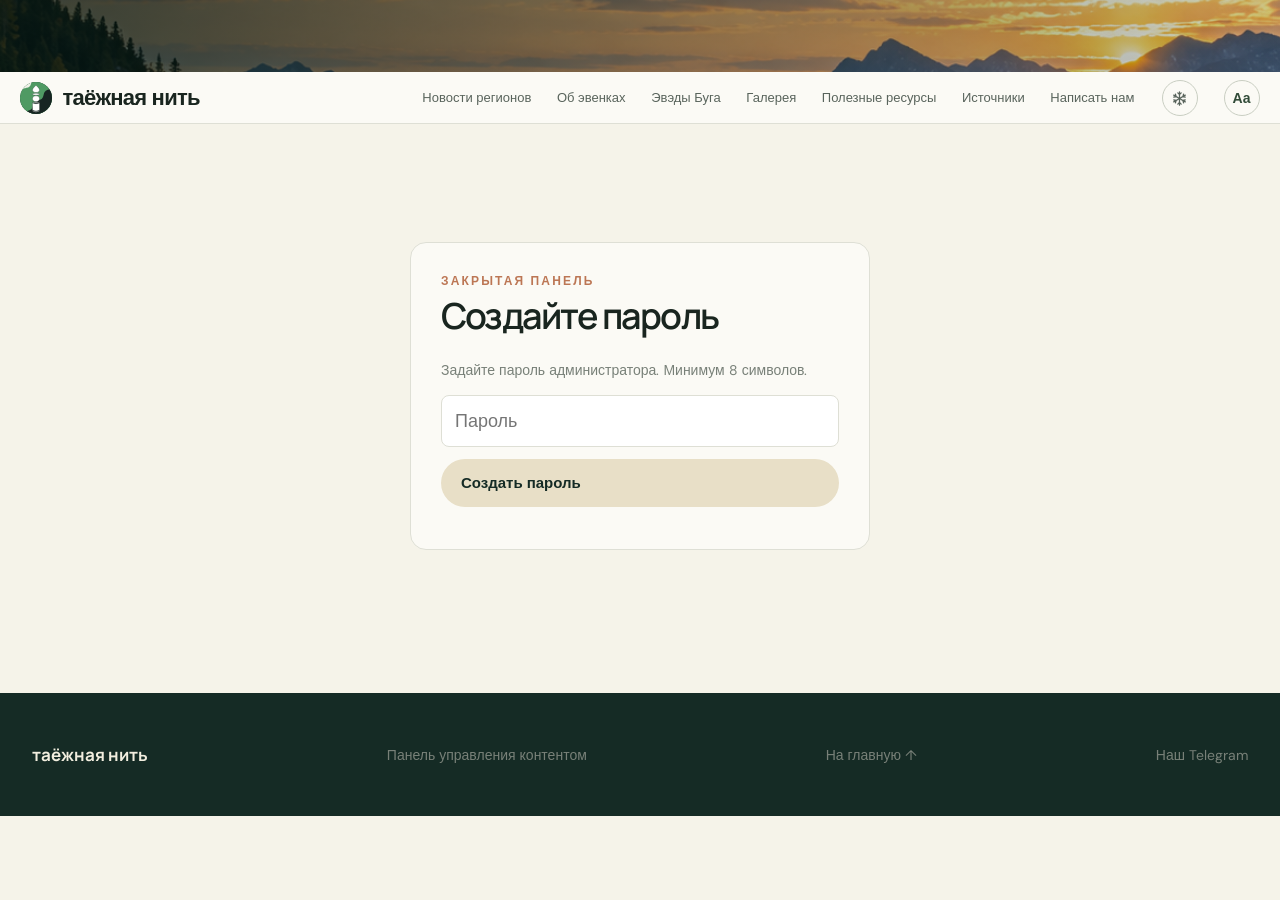
==== commit 79f0d906: "Make larger text available across all seasons and remove magnifier" ====
--- a/admin.html
+++ b/admin.html
@@ -18,7 +18,7 @@
 <style>.news-area{background:#e8e9df}.news-card{background:#fbfaf5;border-color:#d4d9cb;box-shadow:0 5px 18px #152b250a}.news-card:hover{background:#f1f3e9;border-color:#b9c5af}.archive-link-row{display:flex;justify-content:center;margin-top:28px}.archive-link{display:inline-flex;align-items:center;gap:12px;padding:14px 22px;border-radius:30px;background:#152b25;color:#f5f3e9;font-weight:700;font-size:13px;transition:background .2s,color .2s}.archive-link:hover{background:#345543;color:#e8d8a8}(max-width:520px){.archive-link-row{margin-top:22px}}</style>
 <style>.topline{background-color:#0b211b;background-image:linear-gradient(110deg,rgba(5,22,17,.97) 0%,rgba(8,27,21,.91) 38%,rgba(13,34,27,.78) 72%,rgba(15,38,30,.72) 100%),url("https://images.unsplash.com/photo-1705574429259-dc47c7504314?auto=format&fit=crop&w=2200&q=85");background-position:center 36%;background-size:cover}</style>
 <style>.topline{position:sticky;top:0;z-index:40}.nav{position:sticky;top:36px;z-index:39}</style><style>.topline{position:sticky;top:0;z-index:40}.nav{position:sticky;top:36px;z-index:39}.navlinks{display:flex!important;gap:clamp(10px,2vw,30px);flex-wrap:wrap}.menu{display:none}.admin-main{padding:55px 0 80px}.admin-main h1{font:600 clamp(36px,6vw,58px)/1.05 Manrope,sans-serif;letter-spacing:-.05em;margin:8px 0 24px}.admin-card{background:#fbfaf5;border:1px solid #dedfd5;border-radius:14px;padding:24px;margin:20px 0}.admin-card h2{font:600 24px Manrope,sans-serif;margin:0 0 16px}.admin-grid{display:grid;grid-template-columns:repeat(2,minmax(0,1fr));gap:12px}.admin-card input,.admin-card textarea,.admin-card select{width:100%;padding:12px;border:1px solid #dedfd5;border-radius:8px;background:#fffefa;color:#19251f}.admin-card textarea{min-height:90px;resize:vertical}.admin-form{display:grid;gap:12px}.admin-form .btn{width:max-content}.admin-items{display:grid;gap:8px;margin-top:14px}.admin-item{display:flex;justify-content:space-between;gap:14px;align-items:center;padding:12px;border:1px solid #dedfd5;border-radius:8px;background:#fffefa;font-size:13px}.admin-item small{display:block;color:#788078;margin-top:3px}.admin-item button{border:1px solid #dfcfc3;color:#98674c;background:transparent;border-radius:7px;padding:7px 10px}.auth-panel{max-width:460px;margin:7vh auto;padding:30px;background:#fbfaf5;border:1px solid #dedfd5;border-radius:16px}.auth-panel h1{font-size:34px}.auth-panel form{display:grid;gap:12px}.auth-panel input{padding:13px;border:1px solid #dedfd5;border-radius:8px}.muted{font-size:12px;color:#788078;line-height:1.6}.notice{padding:12px;background:#e9e7dc;border-radius:9px;font-size:12px;color:#59645c}.gallery-admin-grid{display:grid;grid-template-columns:repeat(3,minmax(0,1fr));gap:10px;margin-top:12px}.gallery-admin-item{display:grid;gap:6px;padding:12px;border:1px solid #dedfd5;border-radius:8px;overflow-wrap:anywhere;font-size:12px}.gallery-admin-item button{justify-self:start}.footer .wrap{display:flex;justify-content:space-between;gap:20px;padding:22px 32px;color:#788078;font-size:12px}@media(max-width:700px){.nav{top:36px;height:auto}.nav .wrap{height:auto;min-height:68px;align-items:flex-start;flex-direction:column;padding-top:12px;padding-bottom:12px}.navlinks{width:100%;gap:8px 18px;font-size:12px}.admin-main{padding:34px 0}.admin-grid{grid-template-columns:1fr}.admin-card{padding:17px}.gallery-admin-grid{grid-template-columns:1fr 1fr}.footer .wrap{padding-inline:20px;flex-direction:column}}
-</style><style>.editor-tools{display:flex;gap:8px;flex-wrap:wrap}.editor-tools button{border:1px solid #d4d9cb;background:#fffefa;color:#405546;border-radius:7px;padding:8px 11px;font-size:12px}.editor-tools button:hover{background:#203c32;color:#fff}.article-editor{min-height:300px;padding:18px;border:1px solid #dedfd5;border-radius:9px;background:#fffefa;line-height:1.7;overflow:auto}.article-editor:focus{outline:2px solid #b5cb8c}.article-editor img,.article-editor video{max-width:100%;height:auto;border-radius:8px}.article-editor audio{max-width:100%}.article-editor figure{padding:12px;background:#e9e7dc;border-radius:8px}.article-editor [data-media-id]{display:block;margin:14px 0}</style><style>.brand-mark{overflow:hidden}.brand-mark img{display:block;width:100%;height:100%;object-fit:cover}</style><style>.locality-edit-row{padding:16px;border:1px solid var(--line);border-radius:12px;background:#fffefa;margin:12px 0}.locality-edit-row .admin-grid{margin-bottom:8px}.locality-edit-row input,.locality-edit-row textarea,.admin-form input,.admin-form select,.admin-form textarea{min-width:0}.locality-remove{border:1px solid #d6c8bb;background:#faf2ec;color:#86543f;border-radius:8px;padding:8px 12px}.locality-fields{display:grid;grid-template-columns:repeat(2,minmax(0,1fr));gap:8px}.locality-fields input{width:100%;padding:10px;border:1px solid var(--line);border-radius:8px;background:white}@media(max-width:650px){.locality-fields{grid-template-columns:1fr}}</style><link rel="stylesheet" href="site-header.css?v=20261004-unified"><script>try{document.documentElement.dataset.season=localStorage.getItem("taiga-season-theme")||"day"}catch(e){document.documentElement.dataset.season="day"}</script><link rel="stylesheet" href="season-theme.css?v=20261030-summer-only-a11y"></head><body><div class="topline"><div class="wrap"><div class="status"><i class="dot"></i><span>Хроника народа</span></div></div></div>
+</style><style>.editor-tools{display:flex;gap:8px;flex-wrap:wrap}.editor-tools button{border:1px solid #d4d9cb;background:#fffefa;color:#405546;border-radius:7px;padding:8px 11px;font-size:12px}.editor-tools button:hover{background:#203c32;color:#fff}.article-editor{min-height:300px;padding:18px;border:1px solid #dedfd5;border-radius:9px;background:#fffefa;line-height:1.7;overflow:auto}.article-editor:focus{outline:2px solid #b5cb8c}.article-editor img,.article-editor video{max-width:100%;height:auto;border-radius:8px}.article-editor audio{max-width:100%}.article-editor figure{padding:12px;background:#e9e7dc;border-radius:8px}.article-editor [data-media-id]{display:block;margin:14px 0}</style><style>.brand-mark{overflow:hidden}.brand-mark img{display:block;width:100%;height:100%;object-fit:cover}</style><style>.locality-edit-row{padding:16px;border:1px solid var(--line);border-radius:12px;background:#fffefa;margin:12px 0}.locality-edit-row .admin-grid{margin-bottom:8px}.locality-edit-row input,.locality-edit-row textarea,.admin-form input,.admin-form select,.admin-form textarea{min-width:0}.locality-remove{border:1px solid #d6c8bb;background:#faf2ec;color:#86543f;border-radius:8px;padding:8px 12px}.locality-fields{display:grid;grid-template-columns:repeat(2,minmax(0,1fr));gap:8px}.locality-fields input{width:100%;padding:10px;border:1px solid var(--line);border-radius:8px;background:white}@media(max-width:650px){.locality-fields{grid-template-columns:1fr}}</style><link rel="stylesheet" href="site-header.css?v=20261004-unified"><script>try{document.documentElement.dataset.season=localStorage.getItem("taiga-season-theme")||"day"}catch(e){document.documentElement.dataset.season="day"}</script><link rel="stylesheet" href="season-theme.css?v=20261031-global-font-no-lens"></head><body><div class="topline"><div class="wrap"><div class="status"><i class="dot"></i><span>Хроника народа</span></div></div></div>
 <header class="nav"><div class="wrap"><a class="brand" href="index.html"><span class="brand-mark"><img src="taezhnye-golosa-sevek-mo.svg?v=20261001-logo-1" alt=""></span>таёжная нить</a><nav class="navlinks"><a href="index.html#news">Новости регионов</a><a href="history.html">Об эвенках</a><a href="map.html">Эвэды Буга</a><a href="gallery.html">Галерея</a><a href="index.html#resources">Полезные ресурсы</a><a href="sources.html">Источники</a><a href="contact.html">Написать нам</a><button class="season-toggle" type="button" aria-label="Включить полярную ночь" title="Полярная ночь" aria-pressed="false"><svg viewBox="0 0 24 24" aria-hidden="true"><path d="M20.4 15.2A8.5 8.5 0 0 1 8.8 3.6 8.6 8.6 0 1 0 20.4 15.2Z"/><path d="M16 3v3m-1.5-1.5h3"/></svg></button></nav><button class="menu" aria-label="Меню">☰</button></div></header><main class="admin-main"><div class="wrap"><div id="loginPanel" class="auth-panel"><div class="section-kicker">Закрытая панель</div><h1 id="loginTitle">Вход редактора</h1><p class="muted" id="loginHelp">Введите пароль администратора.</p><form id="loginForm"><input id="password" type="password" required autocomplete="current-password" placeholder="Пароль"><button class="btn btn-light" id="loginSubmit" type="submit">Войти</button></form><p id="loginError" role="status" class="muted"></p></div><div id="editorPanel" hidden><div class="section-kicker">Управление содержимым</div><h1>Панель редактора</h1><div class="notice">Это локальная версия: пароль и материалы хранятся в браузере на этом устройстве. Перед публикацией потребуется серверная авторизация и общее хранилище файлов.</div><section class="admin-card"><h2>Добавить новость вручную</h2><form id="newsForm" class="admin-form"><div class="admin-grid"><input type="date" id="newsDate" required><select id="newsRegion" required><option>Якутия</option><option>Красноярский край</option><option>Республика Бурятия</option><option>Забайкальский край</option><option>Иркутская область</option><option>Амурская область</option><option>Хабаровский край</option><option>Сахалинская область</option><option>Приморский край</option><option>Томская область</option><option>Тюменская область</option><option>Еврейская автономная область</option><option>Зарубежные источники</option></select></div><input id="newsTitle" required placeholder="Заголовок новости"><textarea id="newsDesc" required placeholder="Краткое описание"></textarea><div class="admin-grid"><input id="newsSource" required placeholder="Источник публикации"><input id="newsLink" type="url" placeholder="Ссылка на оригинал (необязательно)"></div><button class="btn btn-light" type="submit">Опубликовать в ленте +</button></form><div id="newsItems" class="admin-items"></div></section><section class="admin-card"><h2>Материалы галереи</h2><p class="muted">Изображения, видео, аудио, PDF и текстовые документы. Поддерживаются распространённые форматы; файлы загружаются в хранилище браузера.</p><input id="mediaFiles" type="file" multiple accept="image/*,video/*,audio/*,.pdf,.txt,.md,.rtf,.doc,.docx,.odt,.csv,.odf,.odp,.xls,.xlsx,.ppt,.pptx"><div id="mediaItems" class="gallery-admin-grid"></div></section><section class="admin-card"><h2>Страницы «История», «Культура», «Язык»</h2><p class="muted">Выберите страницу, отредактируйте текст и вставьте в него изображение, видео, аудио или документ.</p><div class="admin-form"><select id="articleSelect"><option value="history">История</option><option value="culture">Культура</option><option value="language">Язык</option></select><div class="editor-tools"><button type="button" data-command="bold">Жирный</button><button type="button" data-command="italic">Курсив</button><button type="button" data-command="insertUnorderedList">Список</button><button type="button" data-command="formatBlock" data-value="h2">Подзаголовок</button><button type="button" id="insertMedia">Вставить медиафайл +</button><input id="articleMediaFile" type="file" accept="image/*,video/*,audio/*,.pdf,.txt,.md,.rtf,.doc,.docx,.odt,.csv,.odf,.odp,.xls,.xlsx,.ppt,.pptx" hidden></div><div id="articleEditor" class="article-editor" contenteditable="true" role="textbox" aria-multiline="true"></div><button id="saveArticle" class="btn btn-light" type="button">Сохранить страницу</button><p id="articleSaved" class="muted" aria-live="polite"></p></div></section><section class="admin-card"><h2>Источники новостей</h2><form id="sourceForm" class="admin-form"><div class="admin-grid"><select id="sourceRegion"><option value="Все регионы">Общероссийский источник</option><option>Республика Саха (Якутия)</option><option>Красноярский край</option><option>Республика Бурятия</option><option>Забайкальский край</option><option>Иркутская область</option><option>Амурская область</option><option>Хабаровский край</option><option>Сахалинская область</option><option>Приморский край</option><option>Томская область</option><option>Тюменская область</option><option>Еврейская автономная область</option><option>Зарубежные источники</option></select><input id="sourceName" required placeholder="Название источника"></div><div class="admin-grid"><input id="sourceUrl" type="url" required placeholder="https:// или адрес RSS"><button class="btn btn-light" type="submit">Добавить адрес +</button></div></form><div id="sourceItems" class="admin-items"></div></section><section class="admin-card"><h2>Населённые пункты на карте</h2><p class="muted">Добавляйте населённый пункт или территорию, координаты, сведения о населении, языках и источник. Демографические данные примеров пока требуют проверки.</p><form id="localityForm" class="admin-form"><div class="admin-grid"><select id="localityKind"><option value="settlement">Населённый пункт</option><option value="territory">Территория / район</option></select><select id="localityRegion"><option>Республика Саха (Якутия)</option><option>Красноярский край</option><option>Республика Бурятия</option><option>Забайкальский край</option><option>Иркутская область</option><option>Амурская область</option><option>Хабаровский край</option><option>Сахалинская область</option><option>Приморский край</option><option>Томская область</option><option>Тюменская область</option><option>Общие новости</option><option>Новости на эвенкийском</option></select></div><div class="admin-grid"><input id="localityName" required placeholder="Название населённого пункта"><input id="localityCoords" required placeholder="Координаты: широта, долгота"></div><div class="admin-grid"><input id="localityResidents" placeholder="Население (например, более 1 000)"><input id="localityEvenki" placeholder="Эвенков (например, около 800)"></div><input id="localityLanguages" placeholder="Языки через запятую"><div class="admin-grid"><input id="localitySource" type="url" placeholder="Ссылка на источник сведений"><input id="localityNote" placeholder="Примечание, дата данных"></div><button class="btn btn-light" type="submit">Добавить на карту +</button></form><div id="localityItems" class="admin-items"></div><button id="saveLocalities" class="btn btn-light" type="button">Сохранить изменения</button><p id="localitySaved" class="muted" aria-live="polite"></p></section><section class="admin-card"><h2>Цитаты на главной</h2><p class="muted">При каждом открытии сайта показывается новая цитата. Сохранённый здесь список действует в этом браузере; общий набор для посетителей задаётся в файле quote-data.js и публикуется вместе с сайтом.</p><div id="quoteItems" class="admin-items"></div><button id="addQuote" class="btn btn-light" type="button">Добавить цитату +</button><button id="saveQuotes" class="btn btn-light" type="button">Сохранить цитаты</button></section></div></div></main><footer class="footer"><div class="wrap"><strong>таёжная нить</strong><span>Панель управления контентом</span><a href="index.html">На главную ↑</a><a href="https://t.me/taiga_thread" target="_blank" rel="noopener noreferrer">Наш Telegram</a></div></footer><script src="article-content.js"></script><script src="quote-data.js?v=20261001-4"></script><script>
 const PASS='taezhnaya-nit-admin-pass',NEWS='taezhnaya-nit-manual-news-v1',SOURCES='taezhnaya-nit-sources-v1',QUOTES='taezhnaya-nit-quotes-v3',LOCALITIES='taezhnaya-nit-map-localities-v1';const login=document.getElementById('loginPanel'),editor=document.getElementById('editorPanel'),pw=localStorage.getItem(PASS);if(!pw){document.getElementById('loginTitle').textContent='Создайте пароль';document.getElementById('loginHelp').textContent='Задайте пароль администратора. Минимум 8 символов.';document.getElementById('loginSubmit').textContent='Создать пароль'}document.getElementById('loginForm').onsubmit=e=>{e.preventDefault();const value=document.getElementById('password').value,saved=localStorage.getItem(PASS);if(!saved){if(value.length<8){document.getElementById('loginError').textContent='Пароль должен содержать не менее 8 символов.';return}localStorage.setItem(PASS,value)}else if(value!==saved){document.getElementById('loginError').textContent='Пароль не подошёл.';return}login.hidden=true;editor.hidden=false;initSources();drawNews();drawMedia();drawQuotes();initLocalities()};function read(key,fallback=[]){try{return JSON.parse(localStorage.getItem(key)||JSON.stringify(fallback))}catch(e){return fallback}}function esc(v){return String(v??'').replace(/[&<>\"']/g,c=>({'&':'&amp;','<':'&lt;','>':'&gt;','\"':'&quot;',"'":'&#39;'}[c]))}
 function drawNews(){const root=document.getElementById('newsItems');root.textContent='';const rows=read(NEWS);if(!rows.length){root.textContent='Пока нет добавленных новостей.';return}rows.slice().reverse().forEach((item,index)=>{const row=document.createElement('div');row.className='admin-item';const info=document.createElement('div');info.innerHTML='<strong>'+esc(item.title)+'</strong><small>'+esc(item.region)+' · '+esc(item.date)+' · '+esc(item.source)+'</small>';const del=document.createElement('button');del.textContent='Удалить';del.onclick=()=>{const list=read(NEWS);list.splice(list.length-1-index,1);localStorage.setItem(NEWS,JSON.stringify(list));drawNews()};row.append(info,del);root.append(row)})}document.getElementById('newsForm').onsubmit=e=>{e.preventDefault();const item={id:Date.now(),date:document.getElementById('newsDate').value,region:document.getElementById('newsRegion').value,title:document.getElementById('newsTitle').value.trim(),desc:document.getElementById('newsDesc').value.trim(),source:document.getElementById('newsSource').value.trim(),link:document.getElementById('newsLink').value.trim(),archiveOnly:false};const list=read(NEWS);list.push(item);localStorage.setItem(NEWS,JSON.stringify(list));e.target.reset();drawNews()};
@@ -32,4 +32,4 @@
 const DB='taezhnaya-nit-gallery-v1',STORE='media';let db;if(window.indexedDB){const req=indexedDB.open(DB,1);req.onupgradeneeded=()=>req.result.createObjectStore(STORE,{keyPath:'id',autoIncrement:true});req.onsuccess=()=>{db=req.result;drawMedia()}}else document.getElementById('mediaItems').textContent='Файловое хранилище недоступно; откройте сайт через локальный сервер.';document.getElementById('mediaFiles').onchange=e=>{if(!db){alert('Не удалось открыть хранилище.');return}const tx=db.transaction(STORE,'readwrite');Array.from(e.target.files).forEach(file=>{const kind=file.type.startsWith('image/')?'image':file.type.startsWith('video/')?'video':file.type.startsWith('audio/')?'audio':'document';tx.objectStore(STORE).add({name:file.name,kind,file,created:Date.now()})});tx.oncomplete=drawMedia;e.target.value=''};function drawMedia(){if(!db)return;const root=document.getElementById('mediaItems');root.textContent='';db.transaction(STORE,'readonly').objectStore(STORE).getAll().onsuccess=e=>e.target.result.forEach(item=>{const row=document.createElement('div');row.className='gallery-admin-item';const name=document.createElement('strong');name.textContent=item.name;const meta=document.createElement('small');meta.textContent=item.kind;const del=document.createElement('button');del.textContent='Удалить';del.onclick=()=>{db.transaction(STORE,'readwrite').objectStore(STORE).delete(item.id).onsuccess=drawMedia};row.append(name,meta,del);root.append(row)})}
 
 const articleDefaults=window.articleContents;const contentEditor=document.getElementById('articleEditor'),contentSelect=document.getElementById('articleSelect'),contentKey=id=>'taezhnaya-nit-article-'+id+'-20261003';function loadContent(){contentEditor.innerHTML=localStorage.getItem(contentKey(contentSelect.value))||articleDefaults[contentSelect.value]}contentSelect.onchange=loadContent;loadContent();document.querySelectorAll('[data-command]').forEach(button=>button.onclick=()=>{contentEditor.focus();document.execCommand(button.dataset.command,false,button.dataset.value||null)});document.getElementById('saveArticle').onclick=()=>{localStorage.setItem(contentKey(contentSelect.value),contentEditor.innerHTML);document.getElementById('articleSaved').textContent='Сохранено. Страница будет обновлена.'};document.getElementById('insertMedia').onclick=()=>document.getElementById('articleMediaFile').click();document.getElementById('articleMediaFile').onchange=e=>{if(!db){document.getElementById('articleSaved').textContent='Хранилище загружается. Попробуйте снова через мгновение.';return}const file=e.target.files[0];if(!file)return;const kind=file.type.startsWith('image/')?'image':file.type.startsWith('video/')?'video':file.type.startsWith('audio/')?'audio':'document';const tx=db.transaction(STORE,'readwrite'),request=tx.objectStore(STORE).add({name:file.name,kind,file,created:Date.now(),article:contentSelect.value});request.onsuccess=()=>{const figure=document.createElement('figure');figure.dataset.mediaId=request.result;figure.contentEditable='false';const caption=document.createElement('figcaption');caption.textContent=({image:'Изображение',video:'Видео',audio:'Аудио',document:'Документ'})[kind]+': '+file.name;figure.append(caption);contentEditor.append(figure,document.createElement('p'));document.getElementById('articleSaved').textContent='Файл добавлен в редактор. Сохраните страницу.'};e.target.value=''};
-</script><style>.quote-admin-row{display:grid!important;grid-template-columns:minmax(0,2fr) minmax(0,1fr) minmax(0,1.5fr) auto!important;align-items:stretch!important}@media(max-width:700px){.quote-admin-row{grid-template-columns:1fr!important}}</style><script src="font-scale.js"></script><script src="season-theme.js?v=20261030-summer-only-a11y"></script></body></html>+</script><style>.quote-admin-row{display:grid!important;grid-template-columns:minmax(0,2fr) minmax(0,1fr) minmax(0,1.5fr) auto!important;align-items:stretch!important}@media(max-width:700px){.quote-admin-row{grid-template-columns:1fr!important}}</style><script src="font-scale.js"></script><script src="season-theme.js?v=20261031-global-font-no-lens"></script></body></html>
--- a/season-theme.css
+++ b/season-theme.css
@@ -647,6 +647,16 @@
 html[data-season="summer"] .stats .stat:hover,
 html[data-season="summer"] .region-item:hover,
 html[data-season="summer"] .region-item:focus-visible { background-color: #2f6b49 !important; }
+/* Keep resource-card copy dark against the pale summer surface, including hover/focus. */
+html[data-season="summer"] #resources .resource-card .resource-type,
+html[data-season="summer"] #resources .resource-card:hover .resource-type,
+html[data-season="summer"] #resources .resource-card:focus-visible .resource-type { color: #405846 !important; }
+html[data-season="summer"] #resources .resource-card p,
+html[data-season="summer"] #resources .resource-card:hover p,
+html[data-season="summer"] #resources .resource-card:focus-visible p { color: #26362d !important; }
+html[data-season="summer"] #resources .resource-card .resource-visit,
+html[data-season="summer"] #resources .resource-card:hover .resource-visit,
+html[data-season="summer"] #resources .resource-card:focus-visible .resource-visit { color: #624515 !important; }
 /* Keep the selected region legible, while regular region cards stay light on hover. */
 html[data-season="summer"] .filters .chip.active,
 html[data-season="summer"] .section.news-area#news .filters .chip.active {
@@ -978,9 +988,8 @@
   text-shadow: none !important;
 }
 
-/* Optional summer accessibility mode for low-vision visitors. */
-.nav .a11y-toggle,
-.nav .magnifier-toggle {
+/* Optional larger text mode, available in every seasonal theme. */
+.nav .a11y-toggle {
   box-sizing: border-box !important;
   width: 36px !important;
   height: 36px !important;
@@ -998,20 +1007,14 @@
   transition: color .18s ease, background .18s ease, border-color .18s ease, transform .18s ease !important;
 }
 .nav .a11y-toggle { order: 1001 !important; }
-.nav .a11y-toggle[hidden] { display: none !important; }
-.nav .magnifier-toggle { order: 1002 !important; }
-.nav .season-toggle:disabled { opacity: .42 !important; cursor: not-allowed !important; transform: none !important; }
 .nav .a11y-toggle:hover,
 .nav .a11y-toggle:focus-visible,
-.nav .magnifier-toggle:hover,
-.nav .magnifier-toggle:focus-visible,
-.nav .magnifier-toggle[aria-pressed="true"] {
+.nav .a11y-toggle[aria-pressed="true"] {
   background: #2f6b49 !important;
   border-color: #2f6b49 !important;
   color: #fffef7 !important;
   transform: translateY(-1px);
 }
-.nav .magnifier-toggle svg { width: 18px !important; height: 18px !important; fill: none !important; stroke: currentColor !important; stroke-width: 1.8 !important; stroke-linecap: round !important; }
 .nav .a11y-live { position: absolute !important; width: 1px !important; height: 1px !important; padding: 0 !important; margin: -1px !important; overflow: hidden !important; clip: rect(0,0,0,0) !important; white-space: nowrap !important; border: 0 !important; }
 
 html[data-accessibility="vision"] body { line-height: 1.65 !important; }
@@ -1022,66 +1025,20 @@
 html[data-accessibility="vision"] :where(a, button, input, textarea, select):focus-visible { outline: 3px solid #8c4e16 !important; outline-offset: 3px !important; }
 html[data-accessibility="vision"] .nav .navlinks { flex-wrap: wrap !important; }
 html[data-accessibility="vision"] .quote-band blockquote { line-height: 1.45 !important; }
-/* Resource-card captions and descriptions need a strong contrast on the pale summer surface. */
-html[data-accessibility="vision"] #resources .resource-card .resource-type,
-html[data-accessibility="vision"] #resources .resource-card:hover .resource-type,
-html[data-accessibility="vision"] #resources .resource-card:focus-visible .resource-type { color: #344d3a !important; }
-html[data-accessibility="vision"] #resources .resource-card h3,
-html[data-accessibility="vision"] #resources .resource-card:hover h3,
-html[data-accessibility="vision"] #resources .resource-card:focus-visible h3 { color: #17251d !important; }
-html[data-accessibility="vision"] #resources .resource-card p,
-html[data-accessibility="vision"] #resources .resource-card:hover p,
-html[data-accessibility="vision"] #resources .resource-card:focus-visible p { color: #26362d !important; }
-html[data-accessibility="vision"] #resources .resource-card .resource-visit,
-html[data-accessibility="vision"] #resources .resource-card:hover .resource-visit,
-html[data-accessibility="vision"] #resources .resource-card:focus-visible .resource-visit { color: #5c3916 !important; }
-html[data-accessibility="vision"] #resources .resource-card::after { opacity: .08 !important; }
-
-.accessibility-magnifier {
-  display: none;
-  position: fixed;
-  z-index: 2147483000;
-  width: 210px;
-  height: 210px;
-  overflow: hidden;
-  border: 3px solid #d6a649;
-  border-radius: 50%;
-  background: #fbfaf5;
-  box-shadow: 0 5px 25px rgba(13, 32, 22, .42), inset 0 0 0 2px rgba(255,255,255,.85);
-  pointer-events: none;
-  contain: strict;
-}
-.accessibility-magnifier.is-visible { display: block; }
-.accessibility-magnifier iframe {
-  position: absolute;
-  top: 0;
-  left: 0;
-  width: 100vw;
-  height: 100vh;
-  max-width: none;
-  border: 0;
-  background: #fbfaf5;
-  transform-origin: top left;
-  pointer-events: none;
-}
-html[data-season="night"] .nav .a11y-toggle,
-html[data-season="night"] .nav .magnifier-toggle {
+html[data-season="night"] .nav .a11y-toggle {
   border-color: #65796d !important;
   color: #e5c58c !important;
 }
 html[data-season="night"] .nav .a11y-toggle:hover,
 html[data-season="night"] .nav .a11y-toggle:focus-visible,
-html[data-season="night"] .nav .magnifier-toggle:hover,
-html[data-season="night"] .nav .magnifier-toggle:focus-visible,
-html[data-season="night"] .nav .magnifier-toggle[aria-pressed="true"] {
+html[data-season="night"] .nav .a11y-toggle[aria-pressed="true"] {
   background: #e5c58c !important;
   border-color: #e5c58c !important;
   color: #152b25 !important;
 }
 @media (max-width: 900px) {
-  .nav .a11y-toggle, .nav .magnifier-toggle { width: 32px !important; height: 32px !important; flex-basis: 32px !important; }
-  .accessibility-magnifier { width: 190px; height: 190px; }
+  .nav .a11y-toggle { width: 32px !important; height: 32px !important; flex-basis: 32px !important; }
 }
 @media (prefers-reduced-motion: reduce) {
-  .nav .a11y-toggle, .nav .magnifier-toggle { transition: none !important; }
-}
+  .nav .a11y-toggle { transition: none !important; }
+}
